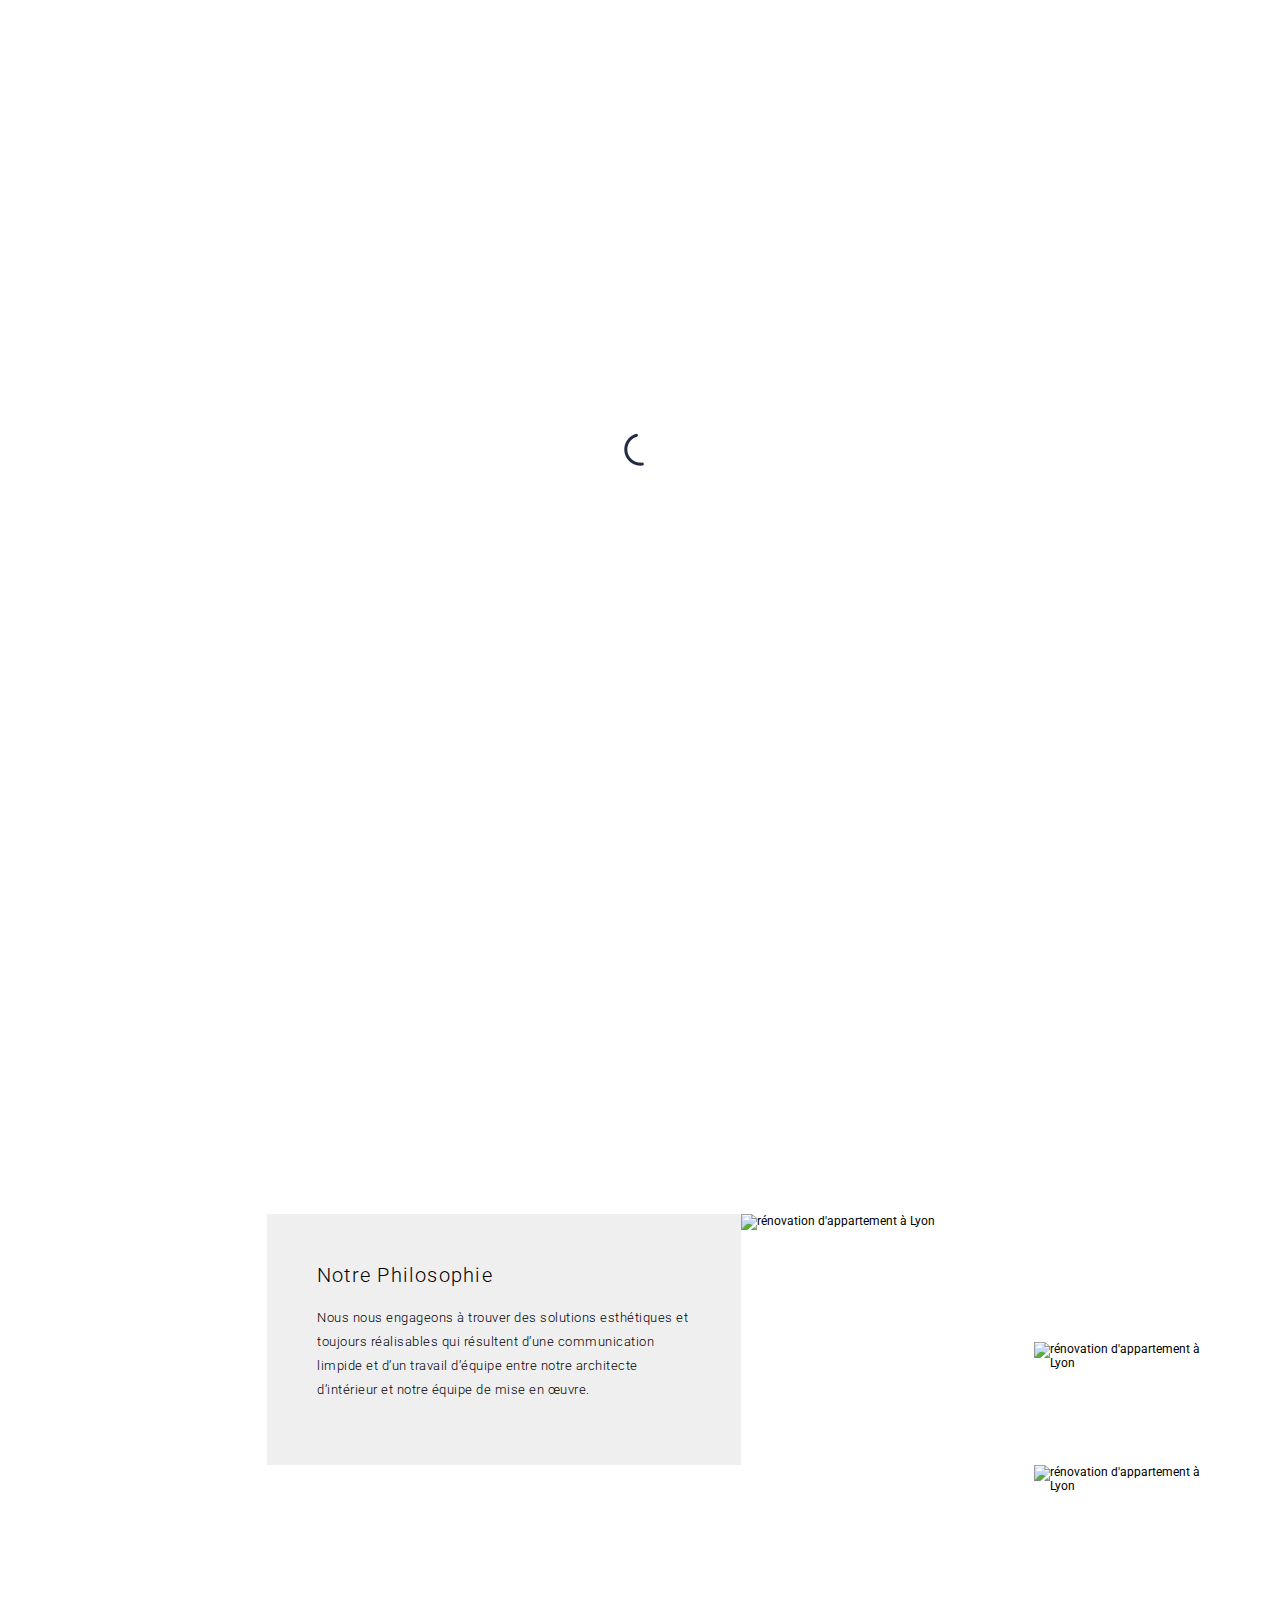
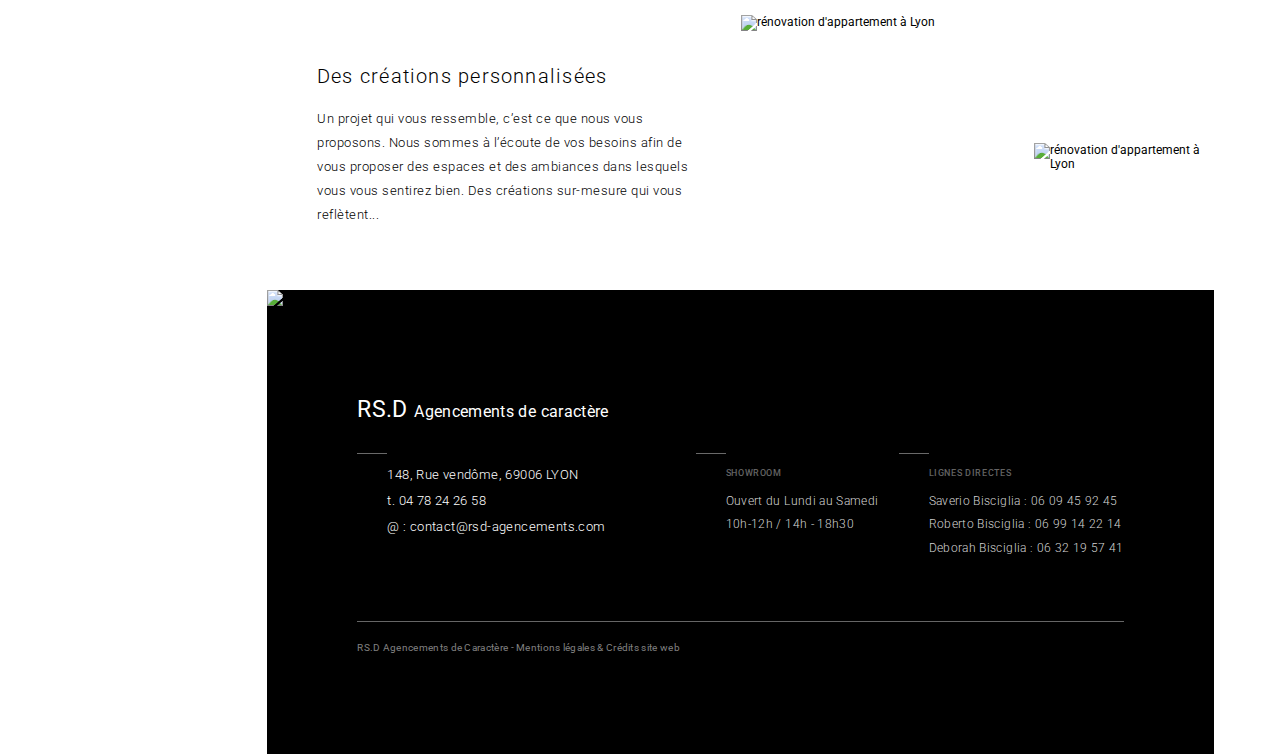
==== index.html @ 3557e819 "jquery" ====
<!doctype html>
<html lang="fr">
<head>
<meta charset="UTF-8">
<title>RS.D Agencements, architecte d'intérieur à Lyon 6e</title>
<meta name="description" content="RS.D Agencements est spécialisé dans la rénovation d'appartement à Lyon 6e depuis 1985 : architecture intérieure complète, rénovation cuisine, salle de bains." />
<meta name="keywords" content="RSD, Achitecte, intérieur, rénovation, appartement, Lyon." />
<meta name="author" content="RSD Agencements de caractère" />
<meta name="viewport" content="width=device-width, initial-scale=1.0" />
<meta name="geo.placename" content="Lyon, Rhône-Alpes, France" />
<link rel="icon" type="image/png" href="Images/RSD-icone-16x16.png" sizes="16x16">
<link rel="icon" type="image/png" href="Images/RSD-icone-32x32.png" sizes="32x32">
<link rel="icon" type="image/png" href="Images/RSD-icone-96x96.png" sizes="96x96">
<link rel="icon" type="image/png" href="Images/RSD-icone-192x192.png" sizes="192x192">
<link rel="apple-touch-icon" href="Images/RSD-icone-180x180.png" />
<script>document.documentElement.className+="H";</script>
<link href="https://fonts.googleapis.com/css?family=Roboto:300,300i,400,400i,500,600" rel="stylesheet"> 
<link rel="stylesheet" type="text/css" href="assets/styles.css" media="screen" />
<script src="https://cdnjs.cloudflare.com/ajax/libs/jquery/3.6.1/jquery.min.js" integrity="sha512-aVKKRRi/Q/YV+4mjoKBsE4x3H+BkegoM/em46NNlCqNTmUYADjBbeNefNxYV7giUp0VxICtqdrbqU7iVaeZNXA==" crossorigin="anonymous" referrerpolicy="no-referrer"></script>
<script src="https://cdnjs.cloudflare.com/ajax/libs/gsap/3.11.3/gsap.min.js"></script>  
</head>
<body>
<img src="img/loader.gif" alt="" id="load">
<a href="./" id="logoB">
	<h1>Nombre de Compania</h1>
    <i></i>
	<p  alt="Logo">Descripcion o eslogan</p>
</a>
<div id="bandeG"></div><div id="bandeD"></div>
<div id="navigation">
<p id="coord"><i></i>148, Rue vendôme, 69006 LYON<br>
t. 04 78 24 26 58<br>
@ : contact@rsd-agencements.com</p>
<div id="navint">
<ul><li><a href="./" id="mactif"><span>Accueil<i></i></span></a></li><li><a href="renovation-appartements-maisons-Lyon.html"><span>Nos réalisations<i></i></span></a></li><li><a href="renovation-cuisine-Lyon.html"><span>Nos cuisines<i></i></span></a></li><li><a href="showroom.html"><span>Showroom<i></i></span></a></li><li><a href="demarche-architecte-interieur.html"><span>Notre démarche de travail<i></i></span></a></li><li><a href="actualites.html"><span>Actualités<i></i></span></a></li><li><a href="contact.php"><span>Contact<i></i></span></a></li></ul>
</div>
</div>

<div id="bandeC"></div>
<div id="galerieAccueil">
    <img id="prem" src="img/interior1.jpg"  sizes="100vw"/>        
    <img src="img/interior2.jpg"  sizes="100vw"/>
    
	<img src="img/interior3.jpg"  sizes="100vw"/>  
	<img src="img/interior4.jpg"  sizes="100vw"/> 
</div>

<div id="intro">
	<h3>Un interlocuteur unique</h3>
	<p>Nous sommes une équipe de passionnés fournissant une solution de qualité pour tous vos travaux intérieurs. Notre équipe prend en charge vos projets, de la conception jusqu’à la réalisation avec comme fil conducteur :  Confiance &amp; Qualité.</p>
    <span class="suite"><i>Lire la suite<b></b></i></span>
</div>

<div id="contenu">
    <br>
    <div class="bandeauscroll">
    <div id="valeurs1">
        <h2>Notre Philosophie</h2>
        <p>Nous nous engageons à trouver des solutions esthétiques et toujours réalisables qui résultent d’une communication limpide et d’un travail d’équipe entre notre architecte d’intérieur et notre équipe de mise en œuvre.</p> 
    </div>
        <img src="Images/Accueil/RSD-Renovation-appartement-Lyon-vignette-1.jpg" alt="rénovation d'appartement à Lyon" id="vignette1">
        <img src="Images/Accueil/RSD-Renovation-appartement-Lyon-vignette-3.jpg" alt="rénovation d'appartement à Lyon" id="vignette3">
        <img src="Images/Accueil/RSD-Renovation-appartement-Lyon-vignette-5.jpg" alt="rénovation d'appartement à Lyon" id="vignette4">
        <div class="ret"></div>
    </div>
    
    <div class="bandeauscroll">
    <div id="valeurs2">
        <h2>Des créations personnalisées</h2>
		<p>Un projet qui vous ressemble, c’est ce que nous vous proposons. Nous sommes à l’écoute de vos besoins afin de vous proposer des espaces et des ambiances dans lesquels vous vous sentirez bien. Des créations sur-mesure qui vous reflètent... </p>
        
    </div>
        <img src="Images/Accueil/RSD-Renovation-appartement-Lyon-vignette-2.jpg" alt="rénovation d'appartement à Lyon" id="vignette2">
        <img src="Images/Accueil/RSD-Renovation-appartement-Lyon-vignette-4.jpg" alt="rénovation d'appartement à Lyon" id="vignette5">
        <div class="ret"></div>
    </div>
      
    
    <div id="bas">
    	<img src="Images/Accueil/RSD-Agencements-de-caractere-Lyon.jpg" alt="RSD Agencements de caractère">
        <div id="contbas">
        	<span id="logobas"><strong>RS.D </strong><span>Agencements de caractère</span></span>
            <div id="coordonnees"><i class="trait"></i>
            148, Rue vendôme, 69006 LYON<br>
            t. 04 78 24 26 58<br>
            @ : contact@rsd-agencements.com</div>
            <div id="showroom"><i class="trait"></i>
            <span class="soustitre">Showroom</span>
            <p class="infos">Ouvert du Lundi au Samedi<br> 
			10h-12h / 14h - 18h30</p></div>
            <div id="lignes"><i class="trait"></i>
            <span class="soustitre">Lignes directes</span>
            <p class="infos">Saverio Bisciglia : 06 09 45 92 45<br>
			Roberto Bisciglia : 06 99 14 22 14<br>
			Deborah Bisciglia : 06 32 19 57 41</p></div>
            <div class="ret"></div>
            <div id="mentions">RS.D Agencements de Caractère - <a href="mentions-site-web.html">Mentions légales &amp; Crédits site web</a></div>
        </div>
    </div>
</div>

<div id="menuext"><div id="menu"><i></i><i></i><i></i><b></b></div><span>Menu</span></div>
<svg id="fleche" viewbox="0 0 60 60" xmlns="http://www.w3.org/2000/svg"><path d="M17.75,55.121c-0.282,0-0.563-0.107-0.778-0.322c-0.43-0.428-0.43-1.125,0-1.555L39.877,30.34L17.134,7.596
	c-0.43-0.43-0.43-1.126,0-1.556s1.126-0.43,1.556,0L42.988,30.34l-24.46,24.461C18.313,55.014,18.031,55.121,17.75,55.121z"/></svg>

<div id="sociaux"><a href="https://www.instagram.com/rsd_agencements/" target="_blank"><img src="Images/Instagram-RSD-Lyon.png" alt="RSD Agencements Instagram"></a><a href="https://www.facebook.com/RSDagencements/" target="_blank"><img src="Images/Facebook-RSD-Lyon.png" alt="RSD Agencements Facebook"></a></div>
<div id="menuMob"></div>

<script src="assets/load.js" onload="GLOBAL()"></script> 
</body>
</html>
---- assets/styles.css ----
/* Auteur : Herve Augoyat - http://www.ah-book.com, copie ou modification interdite sans accord de l'auteur */

#testeur {position:fixed; z-index:9999; bottom:0px; left:0; padding:15px; background-color:#333; font-size:0.9em; letter-spacing:0.1em; display:inline-block; font-family:Arial, Helvetica, sans-serif; color:#FFF}
	
#load {display:none; width:46px; height:46px; position:fixed; z-index:9000; top:50%; margin-top:-23px; left:50%; margin-left:-23px;}
.H #load {display:block}

html {font-size: 100%; -webkit-font-smoothing: antialiased; height:100%; width:100%}
@font-face { font-family:'vo'; src: url('../Fontes/Vo.eot'); src: url('../Fontes/Vo.eot?#iefix') format('embedded-opentype'), url('../Fontes/Vo.ttf') format('truetype'); font-weight:normal;font-style:normal;} 

body {font-size: 1em; color:#000; font-family: 'Roboto', Arial, Helvetica, sans-serif; margin:0; font-weight:400; height:100%; width:100%; position:relative; background-color:#fff;
-webkit-user-select: none; -moz-user-select: none;  -khtml-user-select: none; -ms-user-select: none;
}
.H body { overflow:hidden}

* { outline: none;}
.ret {clear:both; width:0; height:0; line-height:0; margin:0; padding:0; float:none}
img {display:block}
a img {border:none}
a {outline:none; border:none; text-decoration:none}
ul {margin:0; padding:0; list-style:none}
ul li {margin:0; padding:0}
h1, h2, h3, h4 {padding:0; margin:0; font-size:1em; font-weight:normal; line-height:1.1em}


#menuMob {display:none}
#logoB {width:254px; display:block; height:auto; position:fixed; top:50%; left:50px; margin-top:-58px; z-index:501; display:block; overflow:hidden; padding-bottom:30px}
	#logoB i {width:0; height:1px; background-color:#000; display:block; visibility:hidden}
	#logoB img {width:100%;transform-origin: 0 0;}
	.H #logoB {visibility:hidden}
	
#logo {width:254px; display:block; height:auto; position:fixed; top:50%; left:50px; margin-top:-53px; z-index:501; display:block; overflow:hidden; display:none}
	#logo img {width:100%;transform-origin: 0 0;}
	
#bandeG {width:356px; height:100%; position:fixed; top:0; left:0; background-color:#fff; z-index:500;}
#bandeD {width:87px; height:100%; position:fixed; top:0; right:0; background-color:#fff; z-index:500;}

#menuext {width:87px; height:87px; top:0; right:0; border-radius:30%; position:fixed;z-index:590; cursor:pointer;}
	#menu {width:52px; height:36px; padding-top:16px; position:fixed; top:18px; right:18px; border-radius:50%; background-color:#000; z-index:600; cursor:pointer}
		#menu i {width:24px; height:3px; background-color:#FFF; display:block; margin-bottom:5px; margin-left:auto; margin-right:auto; position:relative; z-index:602; transform-origin: 50% 50%;}
		#menu b {width:52px; height:52px; position:absolute; top:0; left:0; border-radius:50%; background-color:#85513f; z-index:601; transform-origin: 50% 50%;}
	#menuext span {margin-top:82px; font-weight:500; color:#878787; font-size:0.8em; text-transform:uppercase; letter-spacing:0.03em; text-align:center; display:block;width:87px; position:fixed; top:0; right:0}
	.H #menuext {visibility:hidden}	

#fleche { position:fixed; top:50%; margin-top:-30px; right:12px; width:60px; height:60px; z-index:600; transform-origin: 50% 50%; cursor:pointer; display:none}
	
#sociaux {width:87px; right:0; bottom:27px; position:fixed; z-index:600}
	#sociaux a {width:56%; margin-left:auto; margin-right:auto; display:block; margin-top:15px; border-radius:50%; border:1px solid #292a3f}
	#sociaux a img {width:100%}
	.H #sociaux a {visibility:hidden}	
	

#navigation {width:100%; height:900px; position:relative; display:block}
.H #navigation {width:100%; height:100%; position:fixed; top:0; left:0; z-index:300; background-color:#fff; display:none}

	#coord { position:absolute; top:50%; margin-top:-160px;/*js*/ left:425px; padding:50px 0 50px 55px; line-height:3.2em; font-weight:400; font-size:1.1em; letter-spacing:0.04em; display:block; -webkit-user-select:text; -moz-user-select:text;  -khtml-user-select:text; -ms-user-select:text}
		#coord i { position:absolute; top:50%; height:0; left:0; width:1px; background-color:#292a3f}
	#navint { position:absolute; top:0; left:50%; width:50%; height:100%; background-color:#2d2e43; background-image:url(../Images/RSD-agencement-architecte-interieur-Lyon.jpg); background-position:center; background-repeat:no-repeat; background-size:cover}
		#navint ul {position:absolute; top:50%; left:73px; margin-top:-260px/*js*/}
			#navint ul li {display:block; margin-bottom:0px}
			#navint ul li a {display:inline-block; padding:13px 0 13px 33px; background-image:url(../Images/fl1.png); background-position:0 50%; background-size:9px; 
			font-size:1.7em; font-weight:300; letter-spacing:0.08em; background-repeat:no-repeat; color:#FFF; text-decoration:none}
			#navint ul li a span {position:relative; padding:10px 0; display:inline-block}
				#navint ul li a span i {position:absolute; bottom:0; left:0; height:4px; width:0; background-color:#FFF; visibility:hidden}
				#navint ul li #mactif span i {visibility:visible;width:100%;}
			


/* Bas */ 
#bas { text-align:center; background-color:#000; padding-bottom:175px}
#bas img {width:100%}
#bas #contbas {color:#FFF; display:inline-block; text-align:left; padding-top:120px; -webkit-user-select:text; -moz-user-select:text;  -khtml-user-select:text; -ms-user-select:text}
	#logobas {font-weight:400; letter-spacing:0.03em; display:block}
		#logobas strong {font-size:1.9em; font-weight:normal}
		#logobas span {font-size:1.3em}

	#coordonnees {margin-top:40px; padding-top:12px; padding-left:45px; position:relative; line-height:2em; letter-spacing:0.03em; font-weight:300; font-size:1.1em; float:left}
	#showroom {margin-top:40px; padding-top:12px; padding-left:45px; margin-left:175px; position:relative; line-height:1.6em; font-weight:300; font-size:1.1em; float:left}
	#lignes {margin-top:40px; padding-top:12px; padding-left:45px; margin-left:30px; position:relative; line-height:1.6em; font-weight:300; font-size:1.1em; float:left}
		#contbas .trait {width:45px; position:absolute; top:0; left:0; background-color:#696969; height:1px; display:block}
		#contbas .soustitre {display:block; font-size:0.7em; letter-spacing:0.07em; font-weight:500; color:#636363; text-transform:uppercase}
		#contbas .infos {margin:0; padding:11px 0 0 0; font-size:0.9em; line-height:2em; letter-spacing:0.03em; color:#d4d4d4; font-weight:300}
	#mentions {border-top:1px solid #666666; padding-top:30px; font-size:0.85em; letter-spacing:0.03em; color:#808080; font-weight:400; margin-top:90px}	#contbas a, #mentions a {color:#808080; text-decoration:none} #mentions a:hover {color:#CCC}
		
				
/* Accueil */
#bandeC {width:100%; height:100%; position:fixed; top:0; left:0; background-color:#fff; z-index:499; display:none}
	.H #bandeC {display:block}
	
#galerieAccueil{margin-left:356px; margin-right:87px; height:100%; width:auto; overflow:hidden; position:relative; z-index:50}
	#galerieAccueil img {width:2500px; height:1659px; position:absolute; top:50%; left:50%; margin-top:-829px; margin-left:-1250px; transform-origin: 50% 50%; visibility:hidden; z-index:50}	
	#galerieAccueil #prem {visibility:visible}
		
#intro { position:relative; background-color: rgba(41, 42, 63, 0.89); color:#FFF; z-index:100; margin-left:356px;}
.H #intro {visibility:hidden; margin-left:0; left:356px; position:fixed; bottom:-50px; width:50%;}
	#intro h3, #intro p, #intro .suite, #contenu h2, .bandeauscroll p {margin-left:78px; margin-right:78px}
	#intro h3 {padding-top:60px; font-weight:300; font-size:1.7em; letter-spacing:0.06em}
	#intro p {margin-top:29px; font-weight:300; font-size:1.05em; line-height:2.1em; letter-spacing:0.04em; display:block;}
	#intro .suite {margin-top:3px; font-weight:500; font-size:0.9em; letter-spacing:0.05em; display:inline-block; padding-left:17px; background-image:url(../Images/fl1.png); background-position:0px 50%; background-repeat:no-repeat; background-size:6px; margin-bottom:120px; cursor:pointer}
		#intro .suite i {font-style:normal;padding-bottom:2px; position:relative}
		#intro .suite i b { background-color:#FFF; width:100%; height:1px; position:absolute; bottom:0; left:0}
	
#contenu {margin-top:200px; margin-left:356px; margin-right:87px}
.bandeauscroll{position:relative; margin-top:200px}	
	#valeurs1 {position:relative; width:50%;float:left; background-color:#efefef; display:block; margin-top:0px}
	#valeurs2 {position:relative; width:50%;float:left; background-color:#fff; display:block; margin-top:0px}
		#valeurs1 h2, #valeurs2 h2 {padding-top:100px; font-weight:300; font-size:1.7em; letter-spacing:0.06em; color:#000; display:block}
		#valeurs1 p, #valeurs2 p {margin-top:29px; padding-bottom:100px; font-weight:300; font-size:1.05em; line-height:2.1em; letter-spacing:0.04em; display:block;; color:#000}
	#vignette1, #vignette2 {position:relative; float:left; width:38%; display:block}
	
	#vignette3 {position:absolute; top:160px; right:0; width:19%; display:block}
	#vignette4 {position:absolute; top:90%; right:0; width:19%; display:block}
	#vignette5 {position:absolute; top:160px; right:0; width:19%; display:block}
	
.titrecentre { text-align:center; margin-top:300px; width:60%; padding:100px 0 70px 0; margin:0 auto}
	.titrecentre h2 {padding-bottom:30px; font-weight:300; font-size:1.7em; line-height:1.5em; letter-spacing:0.06em; color:#000; display:block}
	.titrecentre i {background-color:#000; width:230px; height:1px; display:inline-block}
	.titrecentre p { padding:0 70px; margin-top:30px; padding-bottom:0px; font-weight:300; font-size:1.05em; line-height:2.1em; letter-spacing:0.04em; display:block; color:#000}
.larggrand {width:70%}
	.larggrand p {text-align:justify; display:block; padding:0}
	.larggrand h1 {text-align:left; font-weight:500; margin:0; padding:0px 0 0px 0; font-size:1.05em; line-height:2.1em; letter-spacing:0.04em; display:block; color:#000}
	
#projetsAccueil {background-color:#f0f0f0; padding:60px 30px 0 30px}
	#projetsAccueil li {width:50%; float:left;}
	#projetsAccueil li a {display:block; position:relative; margin-left:30px; margin-right:30px; margin-bottom:60px; overflow:hidden}
	#projetsAccueil li a img {display:block; position:relative; z-index:8; width:100%; transform-origin: 50% 50%;}
	#projetsAccueil li a b { font-weight:normal; position:absolute; top:50%; left:50%; margin-left:-50%;/*js*/ margin-top:-60px;/*js*/ z-index:9; background-color: rgba(41, 42, 63, 0.93); text-align:center; padding:25px 30px 30px 30px}
	.H #projetsAccueil li a b {visibility:hidden}
		#projetsAccueil .titre { color:#FFF; font-family:"Vo", Georgia, serif; font-size:2em; letter-spacing:0.13em; text-transform:uppercase; display:block; padding-bottom:0px; line-height:1.2em}
		#projetsAccueil li a b i {background-color:#fff; width:175px; height:1px; display:inline-block}
		#projetsAccueil .soustitre { color:#FFF; font-size:0.95em; letter-spacing:0.06em; font-weight:300; display:block; padding-top:10px}
	
	#equipe { background-color:#2f2e40; background-image:url(../Images/Accueil/RSD-architecte-interieur-fond-1.jpg); background-position:center; background-repeat:no-repeat; background-size:cover; padding-top:150px; padding-bottom:90px; color:#FFF; font-weight:300}
	#equipe .eg {width:38%; float:left; margin-left:12%; margin-bottom:90px; position:relative; padding-top:15px}
	#equipe .ed {width:45%; float:left; margin-left:2%; margin-bottom:90px; position:relative; padding-top:15px}
	#equipe .ret {clear:both; width:0; height:0; line-height:0; margin:0; padding:0; float:none}	
		#equipe i {width:49px; height:1px; background-color:#FFF; position:absolute; top:0; left:0; display:block}
		#equipe .nom {font-weight:400; font-size:1.3em; display:block; padding-left:49px}
		#equipe p {font-size:1.05em; letter-spacing:0.025em; display:block; margin:0; padding:12px 0 0 0; line-height:1.6em; padding-left:49px}
		#equipe .spec {color:#b2b3b9; letter-spacing:0.025em;  font-size:1.05em; display:block; padding:10px 0 0 0; font-style:italic; line-height:1.7em; padding-left:49px}
	
#equipephoto {padding:90px; background-color:#f0f0f0; }
	#equipephoto img {width:100%}


/* RÃ©alisations */
#contenurea {margin-left:356px; margin-right:87px; background-color:#f3f3f3; padding-top:45px; z-index:30}
.H #contenurea {visibility:hidden}

	#contenurea h1 {font-family:"Vo", Georgia, serif; font-size:2.6em; letter-spacing:0.13em; text-transform:uppercase; display:block; padding-bottom:0px; line-height:1.2em; color:#000000; padding-left:60px; padding-top:7px; position:relative}
		#contenurea h1 i {position:absolute; top:0; left:0; width:60px; height:4px; background-color:#292a3f; display:block}

	#listeProjets .colG {float:left; width:39%; margin-left:8%; margin-right:4%; padding:50px 0 100px 0}
	#listeProjets .colD {float:left; width:39%; margin-right:4%; padding:50px 0 100px 0}
		#listeProjets li {display:block; margin-bottom:135px}
		#listeProjets a {display:block; position:relative; overflow:visible}
		.H #listeProjets a {visibility:hidden}
		#listeProjets a .contimg {width:100%; display:block; overflow:hidden}
		#listeProjets a img {display:block; width:100%; z-index:50; position:relative}
		#listeProjets a .desc {display:inline-block; position:absolute; z-index:80; bottom:-30px;/*js*/ left:0; /* js height:35px; overflow:hidden*/}
			#listeProjets a .desc span { background-color:#fff;  padding:22px 27px;color:#3f3f3f; display:block}
			#listeProjets a .desc strong {font-weight:400; font-size:0.95em; letter-spacing:0.05em; }
			#listeProjets a .desc sup {text-transform:lowercase}
			#listeProjets a .desc i {display:block; padding-top:8px; font-size:0.7em; letter-spacing:0.05em; text-transform:uppercase; font-style:normal; font-weight:500}
			#listeProjets a .desc b { display:block;padding:25px 27px 0 27px; color:#FFF; background-color:#292a3f; font-family:"Vo", Georgia, serif; font-size:1.6em; letter-spacing:0.1em; text-transform:uppercase; font-weight:normal; line-height:1.4em}
			#contenurea .bordG, #contenurea .bordD, #contenurea .bordH, #contenurea .bordB {background-color:#FFF; z-index:70; position:absolute}
			#contenurea .bordG {top:0; height:100%; width:0px; left:0}
			#contenurea .bordD {top:0; height:100%; width:0px; right:0}
			#contenurea .bordH {top:0; height:0px; width:100%; left:0}
			#contenurea .bordB {bottom:0; height:0px; width:100%; left:0}
			
/* Projet */
#contenuprojet {margin-left:356px; margin-right:87px; background-color:#f3f3f3; z-index:30}
.H #contenuprojet {visibility:hidden}
	#intprojet .grande {width:100%; position:relative; overflow:hidden}
		.grande img {width:100%; position:relative; z-index:20}
		.grande #flecheProjet { position:absolute; bottom:61px; left:50%; margin-left:-55px; width:110px; height:110px; z-index:21; display:block; cursor:pointer}
	
	#intprojet h2 {font-family:"Vo", Georgia, serif; font-size:2.9em; letter-spacing:0.13em; text-transform:uppercase; font-weight:normal; line-height:1.4em; color:#000; display:block; text-align:center; padding-top:90px; padding-bottom:28px}
	#traitProj {width:220px; height:2px; display:block; background-color:#000; margin:0 auto}	
	#intprojet h1 { padding-top:28px; font-size:1.3em; display:block; text-align:center; font-weight:400; line-height:1.6em; letter-spacing:0.08em}
		#intprojet h1 i {font-size:0.8em; display:block; text-align:center; font-style:normal; padding-top:2px}
			#intprojet h1 i sup {font-size:0.6em}
			
	#intprojet p {font-size:1.15em; font-weight:300; line-height:1.9em; padding:70px 0; width:55%; margin:0 auto; text-align:justify; letter-spacing:0.025em}
	
	#intprojet .trois {width:94%; margin:20px auto}
		#intprojet .trois img {width:31.9%; float:left; margin:0 0.7%}
		#intprojet .trois i, #intprojet .deux i, #intprojet .semi i {text-align:center; display:block; padding:20px 0 20px 0; color:#666; font-size:0.8em; letter-spacing:0.08em; font-weight:300; text-transform:uppercase}
		
	#intprojet .semi {width:78%; display:block; margin:70px auto}
		#intprojet .semi img {width:100%}
		
	#intprojet .deux {width:78%; margin:180px auto}
		#intprojet .deux .imgG {width:45%; float:left}
		#intprojet .deux .imgD {width:45%; float:right}
		
	#intprojet #prec, #contenuprojet #suiv {background-color:#7e938c; font-size:0.8em; text-transform:uppercase; letter-spacing:0.18em; font-weight:400; color:#FFF; 
		margin:20px 0 35px 0; position:relative; display:inline-block; overflow:hidden}	
		
		#intprojet #prec {float:left; }
		#intprojet #suiv {float:right; }
		#intprojet #prec span { display:inline-block;padding:20px 115px 20px 70px; background-image:url(../Images/fl2.png);background-position:10% 50%;background-repeat:no-repeat;background-size:16px; position:relative; z-index:11}
		#intprojet #suiv span { display:inline-block;padding:20px 70px 20px 130px; background-image:url(../Images/fl1.png);background-position:90% 50%;background-repeat:no-repeat;background-size:16px; position:relative; z-index:11}
		#intprojet #prec i, #intprojet #suiv i { position:absolute; background-color:#000; width:100%; height:100%; display:block; top:100%; left:0; z-index:9; display:block}

/* Show */
#contenushow {margin-left:356px; margin-right:87px; background-color:#f3f3f3; z-index:30}
.H #contenushow {visibility:hidden}
	.introshow {width:100%; position:relative; overflow:hidden; background-color:#515260}
	.margeshowbas {padding-bottom:150px}
	.introshow img {width:100%; position:relative; z-index:20}
	
	.introshow h1 {width:100%; display:block; text-align:center; position:absolute; bottom:80px; left:0; z-index:21}
	.introshow h1 strong { display:block; font-family:"Vo", Georgia, serif; font-size:3em; letter-spacing:0.10em; text-transform:uppercase; font-weight:normal; line-height:1.4em; color:#FFF; text-align:center; width:100%; padding-bottom:10px;}
	.introshow h1 i{ display:inline-block; width:220px; height:2px; background-color:#FFF}
	.introshow h1 span{ width:100%; color:#fff; padding-top:26px; font-size:1.3em; display:block; text-align:center; font-weight:400; line-height:1.6em; letter-spacing:0.08em }
	
	
	.plusshow {width:100%; margin:0 auto; text-align:center; font-size:1.15em; letter-spacing:0.025em}
	.plusshow h2 {color:#292a3f; font-weight:500; font-size:0.8em; text-align:left; border-bottom:1px solid #cecece; text-transform:uppercase; padding:65px 0 10px 0; width:55%; margin:0 auto; letter-spacing:0.1em; line-height:1.5em;  display:block }
	.plusshow p {font-weight:300; padding:65px 0 25px 0; width:55%; margin:0 auto; text-align:justify;line-height:1.9em;  }
	.plusshow .pclassic {padding:15px 0 25px 0}
		.plusshow ul{ display:inline-block; -webkit-user-select:text; -moz-user-select:text;  -khtml-user-select:text; -ms-user-select:text}
		.plusshow li { font-weight:400; text-align:left; padding:4px 0 4px 0; background-image:url(../Images/fl3.png); background-position:0 50%; background-repeat:no-repeat; padding-left:30px; background-size:8px; line-height:1.4em}
			
			.plusshow li a, .plusshow .pclassic a {color:#000; padding-bottom:4px; border-bottom:1px solid #9697a0}
			.plusshow .pclassic a {font-weight:500; padding-top:10px; display:inline-block}
			.plusshow .pclassic a:hover {border-bottom:1px solid #cecece; color:#85513f}
	
	#galerieshow {width:92%; margin:0 auto;}
	#col1, #col2, #col3 {padding-top:50px; padding-bottom:70px; width:30.3%; margin:0 1.5%; float:left}
		#col1 a, #col2 a, #col3 a {display:block; width:100%; margin-top:45px;/*js*/ overflow:hidden}
			#col1 a img, #col2 a img, #col3 a img {display:block; width:100%}
	
	/* galerie photos */
	#zoom {position:fixed; width:100%; height:100%; background-color:#eeeeee; top:0; left:0; z-index:9990; display:none}
		#retour {background-color: rgba(238, 238, 238, 0.8); width:34px; height:34px; background-size:34px; position:fixed; top:10px; right:10px; 
		background-image:url(../Images/croix.png); background-repeat:no-repeat; background-position:center; padding:10px; cursor:pointer; z-index:9998; display:none}
		#zoomprec { background-color: rgba(238, 238, 238, 0.8); cursor:pointer; background-image:url(../Images/fl5.png); background-repeat:no-repeat; width:70px; height:70px;
		 background-size:70px; position:fixed; z-index:9999; top:50%; margin-top:-35px; left:0; padding:20px; background-position:center; display:none}
		#zoomsuiv { background-color: rgba(238, 238, 238, 0.8); cursor:pointer; background-image:url(../Images/fl4.png); background-repeat:no-repeat; width:70px; height:70px;
		 background-size:70px; position:fixed; z-index:9999; top:50%; margin-top:-35px; right:0; padding:20px; background-position:center; display:none}	
		#photozoom {cursor:pointer; position:fixed; left:50%; top:50%; z-index:9997; margin-left:-300px;margin-top:-300px; display:none}
		#NbMax {display:none}	

/* DÃ©marche*/					
#contenudem {margin-left:356px; margin-right:87px; background-color:#f3f3f3; z-index:30}
.H #contenudem {visibility:hidden}	
	#intdem h1 {margin-left:200px; font-family:"Vo", Georgia, serif; font-size:2.5em; letter-spacing:0.10em; text-transform:uppercase; font-weight:normal; line-height:1.4em; color:#000; padding-bottom:15px; display:inline-block; padding-top:148px}
	#intdem h2 {margin-left:200px; font-size:1.35em; letter-spacing:0.11em; font-weight:400; line-height:1.4em; color:#000; padding-top:27px; display:block; position:relative;
	padding-bottom:4px; z-index:9; overflow:visible}
		#intdem h2 i {position:absolute; top:0; left:0; width:74px; height:5px; background-color:#292a3f; z-index:9}
		
	#intdem p {margin-left:200px; font-size:0.95em; letter-spacing:0.045em; font-weight:300; line-height:2.05em; color:#000; padding-top:4px; display:block; width:640px; text-align:justify; position:relative; z-index:9}
	
	#demphotos1 {margin-left:562px; margin-top:18px; display:inline-block; position:relative; overflow:visible}
		#demphotos1 span {text-transform:uppercase; font-style:italic; font-size:0.75em; font-weight:300; letter-spacing:0.1em; display:block; text-align:right; padding-bottom:7px;
			color:#7b7b7b; position:relative; z-index:8}
		#demphotos1 img {margin-left:10px; float:left; width:172px; display:block; position:relative; z-index:8}
		#demphotos1 i {position:absolute; top:-135px; left:-65px; color:#dedee0; font-family:"Vo", Georgia, serif; font-size:32em; z-index:7; line-height:0.7em; font-style:normal}
	
	#intdem #titre2 { margin-top:50px}
	#intdem #titre2 i {background-color:#85513f}
		#intdem #titre2 strong {font-weight:normal; position:relative; z-index:9}
		#intdem #titre2 span {color:#e2dddc; position:absolute; top:-100px; left:-175px; font-family:"Vo", Georgia, serif; font-size:23em; z-index:7; line-height:0.7em; font-style:normal}
				
	#demphotos2 { width:100%; margin-top:140px}
		#demphotos2 #i1 {width:49.7%; float:left}
		#demphotos2 #i2 {width:49.7%; float:right}
		
	#intdem #titre3 { margin-top:100px}
	#intdem #titre3 i {background-color:#7e938c}
	
	#demphotos3 {margin-left:562px; margin-top:18px; display:inline-block; position:relative; overflow:visible}
		#demphotos3 img {margin-left:10px; float:left; width:172px; display:block; position:relative; z-index:8}
		#demphotos3 #i3 {width:307px}
		#demphotos3 i {position:absolute; top:-130px; left:-190px; color:#e1e4e3; font-family:"Vo", Georgia, serif; font-size:30em; z-index:7; line-height:0.7em; font-style:normal}
	
	#demphotos4 {margin-top:100px; width:100%; padding-bottom:160px}
		#demphotos4 #i4 {width:33%; float:left; margin-right:0.5%}
		#demphotos4 #i5 {width:33%; float:left}	
		#demphotos4 #i6 {width:33%; float:right}
		

/* Cuisines */					
#contenucui {margin-left:356px; margin-right:87px; background-color:#f3f3f3; z-index:30}
.H #contenucui {visibility:hidden}	
	.intcui2 { margin-top:150px}
	.intcui1 h1 {margin-left:200px; font-family:"Vo", Georgia, serif; font-size:2.5em; letter-spacing:0.10em; text-transform:uppercase; font-weight:normal; line-height:1.4em; color:#000; padding-bottom:15px; display:inline-block; padding-top:148px}
	.intcui1 h2 {margin-left:200px; font-size:1.35em; letter-spacing:0.11em; font-weight:400; line-height:1.4em; color:#000; padding-top:27px; display:block; position:relative;
	padding-bottom:4px; z-index:9; overflow:visible}
		.intcui1 h2 i {position:absolute; top:0; left:0; width:74px; height:5px; background-color:#292a3f; z-index:9}
	.intcui1 p, .intcui2 p {margin-left:200px; font-size:0.95em; letter-spacing:0.045em; font-weight:300; line-height:2.05em; color:#000; padding-top:4px; display:block; width:640px; text-align:justify; position:relative; z-index:9}
	.photocui2 {margin-top:80px}
		.imcuis1 {width:49%; float:left}
		.imcuis2 {width:49%; float:right}
	.photocui3 {margin-top:150px; width:80%; margin-left:auto; margin-right:auto}	
		.imcuis31 {width:32%; float:left; margin-right:2%}
		.imcuis32 {width:32%; float:left; margin-right:2%}
		.imcuis33 {width:32%; float:left}

	.photocuiSemi {margin-top:150px; width:80%; margin-left:auto; margin-right:auto}	
		.photocuiSemi img {width: 100%}
		.photocuiSemi .imcuisSemiG {width: 45%; float: left}
		.photocuiSemi .imcuisSemiD {width: 45%; float: right}

	.photocui1 {margin-top:80px}
		.photocui1 img {width:100%}
	.biglien {overflow:hidden; position:relative; display:inline-block; margin:30px 0 0 0;background-color:#292a3f; }
	.biglien span {display:inline-block;padding:20px 80px 20px 35px; background-image:url(../Images/fl1.png);background-position:92% 50%;background-repeat:no-repeat;
				background-size:16px; position:relative; z-index:11; color:#FFF; font-size:1.3em}
	.biglien i { position:absolute; background-color:#000; width:100%; height:100%; display:block; top:100%; left:0; z-index:9; display:block}
	.margeB1 {margin-bottom:150px}
		
/* Contact */ 
#contenucont {margin-left:356px; margin-right:87px; background-color:#28293d; background-image:url(../Images/Contact-RSD-agencement-architecte-interieur-Lyon.jpg); background-repeat:no-repeat; background-position:center; background-size:cover; color:#fff; z-index:30; min-height:100%}
.H #contenucont {visibility:hidden}

	#contactint{width:1070px; margin:0 auto}
	#contenucont h1 {font-weight:400; letter-spacing:0.03em; display:block; padding:120px 0 0 0}
		#contenucont h1 strong {font-size:1.9em; font-weight:normal}
		#contenucont h1 span {font-size:1.3em}
		
	#contactG {float:left; width:460px; -webkit-user-select:text; -moz-user-select:text;  -khtml-user-select:text; -ms-user-select:text}
		#contactG div {margin-top:40px; padding-top:10px; padding-left:45px; position:relative; line-height:2em; letter-spacing:0.03em; font-weight:300; font-size:1.1em}
		#contactG div .trait {width:45px; position:absolute; top:0; left:0; background-color:#696969; height:1px; display:block}
		#contactG div span {display:block; font-size:0.7em; letter-spacing:0.07em; font-weight:500; color:#8b8b92; text-transform:uppercase}
		#contactG div p {margin:0; padding:11px 0 0 0; font-size:0.9em; line-height:2em; letter-spacing:0.03em; color:#d4d4d4; font-weight:300}
	
	#contactD {float:left; width:600px; margin-left:10px}
		#contactD h2 {margin-top:40px; padding-top:10px; padding-left:45px; position:relative; line-height:2em; letter-spacing:0.07em; font-weight:500; font-size:1.1em}
		#contactD h2 .trait {width:45px; position:absolute; top:0; left:0; background-color:#696969; height:1px; display:block}
	
	#ment {width:100%; border-top:1px solid #666666; margin-top:120px; padding:30px 0 60px 0; font-size:0.85em; letter-spacing:0.03em; color:#808080; font-weight:400}	
		#ment a {color:#808080; text-decoration:none} #ment a:hover {color:#CCC}
		
#formulaire {display:block; text-align:left; margin:20px 0 0 45px; width:550px}		
.hasJS #formulaire { display:block; font-family: 'Roboto', Arial, Helvetica, sans-serif; font-weight:300; letter-spacing:0.025em}	
.overTxtLabel {color:#fff; font-size:1.05em; margin:12px 0 0 15px; font-family: 'Roboto', Arial, Helvetica, sans-serif; font-weight:300;letter-spacing:0.025em}		
	#formulaire .formgauche {width:250px; float:left; margin:9px 0 0 0;}
	#formulaire .formdroite {width:250px; float:left; margin:9px 0 0 9px}
	#formulaire textarea{margin:9px 0 0 0; height:170px; background-color: rgba(174, 174, 174, 0.25); color:#fff; border:none; padding:12px 0 12px 15px; font-size:1.05em; 
		width:524px; border-radius:8px}
	#formulaire input {background-color: rgba(174, 174, 174, 0.25); color:#fff; font-size:1.1em; border:none; padding:12px 0 12px 15px; border-radius:8px}
	#formulaire input:hover {color:#fff; background-color: rgba(174, 174, 174, 0.35); }
	#formulaire textarea:hover {color:#fff; background-color: rgba(174, 174, 174, 0.35);}
	.overTxtLabel:hover {color:#fff}
	
	#formulaire #envoyer {color:#292a3f; text-transform:uppercase; background-color:#fff; display:inline-block; padding:13px 120px 12px 50px; font-size:0.9em; 
		background-image:url(../Images/fl6.png); background-repeat:no-repeat; background-position:25px 50%; background-size:8px; letter-spacing:0.15em; 
		margin:20px 0 0 0; cursor:pointer; display:inline-block; text-align:left; font-weight:500; font-family: 'Roboto', Arial, Helvetica, sans-serif;}

#message-requete {margin:0; font-family: 'Roboto', Arial, Helvetica, sans-serif;  letter-spacing:0.02em; font-size:1.5em; position:fixed; top:50%; margin-top:-150px; 
			left:50%; margin-left:-250px; width:500px; z-index:9999; background-color:#fff; padding:50px; border-radius:12px; display:none; position:fixed; color:#000; 
			cursor:pointer; background-image:url(../Images/croix.png); background-size:30px; background-position:96% 20px; background-repeat:no-repeat}
#message-requete ul {margin:10px 0 10px 0; padding:0; list-style:none}
#message-requete ul li {list-style:none; padding:7px 4px 7px 40px; font-size:0.8em; margin:1px 0 0 0; display:block; width:auto}
#message-requete .message-ok { background-image:url(../Images/valide.png); background-repeat:no-repeat; background-position:5px 50%; background-size:20px}
#message-requete .message-erreur { background-image:url(../Images/erreur.png); background-repeat:no-repeat; background-position:5px 50%; background-size:20px}
	
#fondmessage {background-color:#262727; z-index:300; position:fixed; width:100%; height:100%; top:0; left:0; display:none}
		
			
			
@media screen and (max-width: 1730px) {
body {font-size:0.85em}
#logoB {width:215px; left:42px; margin-top:-49px; padding-bottom:25px}
#bandeG {width:302px}
#bandeD {width:74px}
#menuext {width:74px; height:74px}
	#menu {width:44px; height:29px; padding-top:15px; top:15px; right:15px}
		#menu i {width:21px; height:2px; margin-bottom:4px;}
		#menu b {width:44px; height:44px}
	#menuext span { margin-top:70px; width:74px}
#fleche { margin-top:-25px; right:10px; width:50px; height:50px}
#sociaux {width:74px; bottom:23px}
	#sociaux a {width:56%; margin-top:13px}	
#navigation {}
	#coord {left:361px; padding:42px 0 42px 46px;}
	#navint {}
		#navint ul {left:62px}
			#navint ul li {display:block; margin-bottom:0px}
			#navint ul li a {padding:11px 0 11px 28px; background-size:8px}
			#navint ul li a span {padding:8px 0}
				#navint ul li a span i {height:3px}
#bas {padding-bottom:149px}
#bas #contbas {padding-top:102px}
	#coordonnees {margin-top:34px; padding-top:10px; padding-left:38px}
	#showroom {margin-top:34px; padding-top:10px; padding-left:38px; margin-left:149px}
	#lignes {margin-top:34px; padding-top:10px; padding-left:38px; margin-left:25px}
		#contbas .trait {width:38px}
		#contbas .infos {padding:9px 0 0 0}
	#mentions {padding-top:25px; margin-top:76px}	
	
		
/* Accueil */
#galerieAccueil{margin-left:302px; margin-right:74px}
.H #intro { left:302px;bottom:-42px}
	#intro h3, #intro p, #intro .suite, #contenu h2, .bandeauscroll p {margin-left:66px; margin-right:66px}
	#intro h3 {padding-top:51px}
	#intro p {margin-top:24px}
	#intro .suite {margin-top:2px; padding-left:14px; background-size:5px; margin-bottom:102px}	

#contenu {margin-top:170px; margin-left:302px; margin-right:74px}
.bandeauscroll{margin-top:170px}	
		#valeurs1 h2, #valeurs2 h2 {padding-top:85px}
		#valeurs1 p, #valeurs2 p {margin-top:24px; padding-bottom:85px}
	#vignette3 {top:136px}
	#vignette4 {top:90%}
	#vignette5 {top:136px}
	
.titrecentre { margin-top:255px; padding:85px 0 59px 0; margin:0 auto}	
	.titrecentre h2 {padding-bottom:25px}
	.titrecentre i {width:195px}
	.titrecentre p {margin-top:25px; padding:0 66px}
.larggrand {width:70%}
	.larggrand p {padding:0}
	.larggrand h1 {margin:0}
	
#projetsAccueil {padding:51px 25px 0 25px}
	#projetsAccueil li a {margin-left:25px; margin-right:25px; margin-bottom:51px}
	#projetsAccueil li a b { padding:21px 25px 25px 25px}
		#projetsAccueil li a b i {width:149px}
		#projetsAccueil .soustitre {padding-top:8px}
	
	#equipe {padding-top:127px; padding-bottom:76px}
	#equipe .eg {width:40%; margin-left:10%; margin-bottom:76px; padding-top:12px}
	#equipe .ed {margin-bottom:76px; padding-top:12px}
		#equipe i {width:41px}
		#equipe .nom {padding-left:41px}
		#equipe p {margin:0; padding:10px 0 0 0; padding-left:41px}
		#equipe .spec {padding:8px 0 0 0; padding-left:41px}
#equipephoto {padding:76px}	


/* RÃ©alisations */
#contenurea {margin-left:302px; margin-right:74px; padding-top:38px}
	#contenurea h1 {padding-left:51px; padding-top:6px}
		#contenurea h1 i {width:51px; height:3px}
	#listeProjets .colG {padding:42px 0 85px 0}
	#listeProjets .colD {padding:42px 0 85px 0}
		#listeProjets li {margin-bottom:114px}
			#listeProjets a .desc span {padding:19px 23px}
			#listeProjets a .desc i { padding-top:7px}
			#listeProjets a .desc b { padding:21px 23px 0 23px; }

/* Projet */
#contenuprojet {margin-left:302px; margin-right:74px}
		.grande #flecheProjet {bottom:51px; margin-left:-50px; width:100px; height:100px}
	#intprojet h2 {padding-top:80px; padding-bottom:25px}
	#traitProj {width:200px}	
	#intprojet h1 {padding-top:25px}
	#intprojet p {padding:60px 0; width:55%}
	#intprojet .semi {margin:60px auto}
	#intprojet .deux {margin:160px auto}
	#intprojet #prec, #contenuprojet #suiv {margin:18px 0 30px 0}	
		#intprojet #prec span {padding:18px 115px 18px 70px; background-size:14px}
		#intprojet #suiv span {padding:18px 70px 18px 130px; background-size:14px}

/* Show */
#contenushow {margin-left:302px; margin-right:74px}
	.margeshowbas {padding-bottom:120px}
	.introshow h1 {bottom:70px}
	.introshow h1 strong {padding-bottom:7px}
	.introshow h1 i{width:180px; height:2px}
	.introshow h1 span{padding-top:20px}
	.plusshow h2 {width:55%}
	.plusshow p {padding:50px 0 20px 0; width:55%}
		.plusshow li {padding-left:25px; background-size:7px}
			.plusshow li a {padding-bottom:3px}
		#col1, #col2, #col3 {padding-top:40px; padding-bottom:50px}
	#retour {width:28px; height:28px; background-size:28px}
	#zoomprec {width:60px; height:60px; background-size:60px; margin-top:-30px; padding:15px}
	#zoomsuiv {width:60px; height:60px; background-size:60px; margin-top:-30px; padding:15px}

/* DÃ©marche*/					
#contenudem {margin-left:302px; margin-right:74px}	
	#intdem h1 {margin-left:170px; padding-bottom:14px; padding-top:126px}
	#intdem h2 {margin-left:170px; padding-top:23px; padding-bottom:3px}
		#intdem h2 i {width:63px; height:4px}
	#intdem p {margin-left:170px; padding-top:3px; width:544px}
	#demphotos1 {margin-left:477px; margin-top:16px}
		#demphotos1 span {padding-bottom:6px}
		#demphotos1 img {margin-left:8px; width:146px}
		#demphotos1 i {top:-114px; left:-55px}
	#intdem #titre2 { margin-top:60px}
		#intdem #titre2 span {top:-85px; left:-148px}
	#demphotos2 {margin-top:119px}
	#intdem #titre3 { margin-top:85px}
	#demphotos3 {margin-left:477px; margin-top:16px}
		#demphotos3 img {margin-left:8px; width:146px}
		#demphotos3 #i3 {width:260px}
		#demphotos3 i {top:-110px; left:-161px}
	#demphotos4 {margin-top:85px;padding-bottom:136px}

/* Cuisines */					
#contenucui {margin-left:302px; margin-right:74px}
	.intcui2 { margin-top:130px}
	.intcui1 h1 {margin-left:170px; padding-bottom:13px; padding-top:130px}
	.intcui1 h2 {margin-left:170px; padding-top:23px}
		.intcui1 h2 i {width:56px; height:4px}
	.intcui1 p, .intcui2 p {margin-left:170px; width:530px}
	.photocui2 {margin-top:70px}
	.photocui3 {margin-top:130px}
	.photocuiSemi {margin-top:130px}	
	.photocui1 {margin-top:60px}
	.biglien {margin:22px 0 0 0}
	.biglien span {padding:20px 75px 20px 32px; background-size:13px; }
	.margeB1 {margin-bottom:120px}

/* Contact */ 
#contenucont {margin-left:302px; margin-right:74px}
	#contactint{width:910px}
	#contenucont h1 {padding:108px 0 0 0}
	#contactG {width:390px}
		#contactG div {margin-top:35px; padding-top:8px; padding-left:40px}
		#contactG div .trait {width:40px}
		#contactG div p {margin:0; padding:9px 0 0 0}
	#contactD {width:510px; margin-left:10px}
		#contactD h2 {margin-top:35px; padding-top:8px; padding-left:40px}
		#contactD h2 .trait {width:40px}
	#ment {margin-top:100px; padding:25px 0 50px 0}		
#formulaire {margin:16px 0 0 35px; width:470px}		
.overTxtLabel {margin:10px 0 0 12px}		
	#formulaire .formgauche {width:219px; margin:7px 0 0 0;}
	#formulaire .formdroite {width:219px; margin:7px 0 0 7px}
	#formulaire textarea{margin:7px 0 0 0; height:150px; padding:10px 0 10px 12px;width:457px;}
	#formulaire input {padding:10px 0 10px 12px}
	#formulaire #envoyer {padding:11px 90px 10px 50px; background-size:7px; margin:17px 0 0 0;}
#message-requete {margin-top:-150px; margin-left:-230px; width:460px; padding:40px; background-size:24px; background-position:96% 20px;}
#message-requete ul {margin:8px 0 8px 0}
#message-requete ul li {padding:7px 4px 7px 35px}
#message-requete .message-ok {background-size:16px}
#message-requete .message-erreur {background-size:16px}
							
}


@media screen and (max-width: 1550px) {
body {font-size:0.8em}
#logoB {width:202px; left:39px; margin-top:-46px; padding-bottom:23px}
#bandeG {width:284px}
#bandeD {width:70px}
#menuext {width:70px; height:70px}
	#menu {width:40px; height:27px; padding-top:13px; top:14px; right:15px}
		#menu i {width:19px; height:2px; margin-bottom:4px;}
		#menu b {width:41px; height:41px}
	#menuext span { margin-top:66px; width:70px}
#fleche { margin-top:-23px; right:9px; width:47px; height:47px}	
#sociaux {width:70px; bottom:21px}
	#sociaux a {width:56%; margin-top:12px}	
#navigation {}
	#coord {left:340px; padding:39px 0 39px 43px}
	#navint {}
		#navint ul {left:58px}
			#navint ul li {display:block; margin-bottom:0px}
			#navint ul li a {padding:10px 0 10px 26px; background-size:7px}
			#navint ul li a span {padding:7px 0}
				#navint ul li a span i {height:2px}

#bas {padding-bottom:140px}
#bas #contbas {padding-top:96px}
	#coordonnees {margin-top:32px; padding-top:9px; padding-left:35px}
	#showroom {margin-top:32px; padding-top:9px; padding-left:35px; margin-left:140px}
	#lignes {margin-top:32px; padding-top:9px; padding-left:35px; margin-left:23px}
		#contbas .trait {width:35px}
		#contbas .infos {padding:8px 0 0 0}
	#mentions {padding-top:23px; margin-top:71px}		
		
/* Accueil */
#galerieAccueil{margin-left:284px; margin-right:70px}	
.H #intro { left:284px;bottom:-39px}
	#intro h3, #intro p, #intro .suite, #contenu h2, .bandeauscroll p {margin-left:62px; margin-right:62px}
	#intro h3 {padding-top:48px}
	#intro p {margin-top:23px}
	#intro .suite {margin-top:2px; padding-left:13px; background-size:4px; margin-bottom:96px}	
#contenu {margin-top:160px; margin-left:284px; margin-right:70px}
.bandeauscroll{margin-top:160px}	
		#valeurs1 h2, #valeurs2 h2 {padding-top:80px}
		#valeurs1 p, #valeurs2 p {margin-top:23px; padding-bottom:80px}
	#vignette3 {top:128px}
	#vignette4 {top:90%}
	#vignette5 {top:128px}
.titrecentre { margin-top:240px; padding:80px 0 55px 0; margin:0 auto}	
	.titrecentre h2 {padding-bottom:23px}
	.titrecentre i {width:183px}
	.titrecentre p {margin-top:23px; padding:0 60px}
.larggrand {width:70%}
	.larggrand p {padding:0}
	.larggrand h1 {margin:0}
	
#projetsAccueil {padding:46px 23px 0 23px}
	#projetsAccueil li a {margin-left:23px; margin-right:23px; margin-bottom:46px}
	#projetsAccueil li a b { padding:19px 23px 23px 23px}
		#projetsAccueil li a b i {width:140px}
		#projetsAccueil .soustitre {padding-top:7px}
	#equipe {padding-top:119px; padding-bottom:71px}
	#equipe .eg {width:40%; margin-left:10%; margin-bottom:71px; padding-top:11px}
	#equipe .ed {margin-bottom:71px; padding-top:11px}
		#equipe i {width:38px}
		#equipe .nom {padding-left:38px}
		#equipe p {margin:0; padding:9px 0 0 0; padding-left:38px}
		#equipe .spec {padding:7px 0 0 0; padding-left:38px}	
#equipephoto {padding:71px}	

/* RÃ©alisations */
#contenurea {margin-left:284px; margin-right:70px; padding-top:35px}
	#contenurea h1 {padding-left:48px; padding-top:5px}
		#contenurea h1 i {width:48px; height:3px}
	#listeProjets .colG {padding:40px 0 80px 0}
	#listeProjets .colD {padding:40px 0 80px 0}
		#listeProjets li {margin-bottom:110px}
			#listeProjets a .desc span {padding:17px 21px}
			#listeProjets a .desc i { padding-top:6px}
			#listeProjets a .desc b { padding:20px 21px 0 21px; }

/* Projet */
#contenuprojet {margin-left:284px; margin-right:70px}
		.grande #flecheProjet {bottom:48px; margin-left:-40px; width:80px; height:80px}
	#intprojet h2 {padding-top:70px; padding-bottom:20px}
	#traitProj {width:160px}	
	#intprojet h1 {padding-top:20px}
	#intprojet p {padding:50px 0; width:55%}
	#intprojet .semi {margin:50px auto}
	#intprojet .deux {margin:140px auto}
	#intprojet #prec, #contenuprojet #suiv {margin:15px 0 25px 0}	
		#intprojet #prec span {padding:18px 100px 18px 70px; background-size:13px}
		#intprojet #suiv span {padding:18px 70px 18px 115px; background-size:13px}	
		
/* Show */
#contenushow {margin-left:284px; margin-right:70px}
.margeshowbas {padding-bottom:100px}
	.introshow h1 {bottom:50px}
	.introshow h1 strong {padding-bottom:5px}
	.introshow h1 i{width:150px; height:2px}
	.introshow h1 span{padding-top:15px}
	.plusshow h2 {width:60%}
	.plusshow p {padding:40px 0 20px 0; width:60%}
		.plusshow li {padding-left:20px; background-size:6px}
			.plusshow li a {padding-bottom:3px}
		#col1, #col2, #col3 {padding-top:50px; padding-bottom:50px}
	#retour {width:25px; height:25px; background-size:25px}
	#zoomprec {width:50px; height:50px; background-size:50px; margin-top:-25px; padding:15px}
	#zoomsuiv {width:50px; height:50px; background-size:50px; margin-top:-25px; padding:15px}

/* DÃ©marche*/					
#contenudem {margin-left:284px; margin-right:70px}	
	#intdem h1 {margin-left:160px; padding-bottom:13px; padding-top:118px}
	#intdem h2 {margin-left:160px; padding-top:24px; padding-bottom:3px}
		#intdem h2 i {width:60px; height:4px}
	#intdem p {margin-left:160px; padding-top:3px; width:513px}
	#demphotos1 {margin-left:450px; margin-top:15px}
		#demphotos1 span {padding-bottom:5px}
		#demphotos1 img {margin-left:7px; width:137px}
		#demphotos1 i {top:-107px; left:-51px}
	#intdem #titre2 { margin-top:60px}
		#intdem #titre2 span {top:-80px; left:-138px}
	#demphotos2 {margin-top:112px}
	#intdem #titre3 { margin-top:80px}
	#demphotos3 {margin-left:450px; margin-top:15px}
		#demphotos3 img {margin-left:7px; width:137px}
		#demphotos3 #i3 {width:245px}
		#demphotos3 i {top:-103px; left:-151px}
	#demphotos4 {margin-top:80px;padding-bottom:120px}
	
/* Cuisines */					
#contenucui {margin-left:284px; margin-right:70px}
	.intcui2 { margin-top:120px}
	.intcui1 h1 {margin-left:160px; padding-bottom:10px; padding-top:120px}
	.intcui1 h2 {margin-left:160px; padding-top:20px}
		.intcui1 h2 i {width:50px; height:4px}
	.intcui1 p, .intcui2 p {margin-left:160px; width:500px}
	.photocui2 {margin-top:60px}
	.photocui3 {margin-top:120px}
	.photocuiSemi {margin-top:120px}	
	.photocui1 {margin-top:60px}
	.biglien {margin:20px 0 0 0}
	.biglien span {padding:18px 70px 18px 30px; background-size:13px; }
	.margeB1 {margin-bottom:110px}
	
/* Contact*/	
#contenucont {margin-left:284px; margin-right:70px}			
}

@media screen and (max-width: 1450px) {
body {font-size:0.75em}
#logoB {width:190px; left:37px; margin-top:-43px; padding-bottom:21px}
#bandeG {width:267px}
#bandeD {width:66px}
#menuext {width:66px; height:66px}
	#menu {width:37px; height:25px; padding-top:12px; top:13px; right:13px}
		#menu i {width:17px; height:2px; margin-bottom:4px;}
		#menu b {width:38px; height:38px}
	#menuext span { margin-top:62px; width:66px}
#fleche { margin-top:-22px; right:8px; width:44px; height:44px}	
#sociaux {width:66px; bottom:20px}
	#sociaux a {width:56%; margin-top:11px}	
#navigation {}
	#coord {left:300px; padding:34px 0 34px 34px; line-height:2.8em}
	#navint {}
		#navint ul {left:54px}
			#navint ul li {display:block; margin-bottom:0px}
			#navint ul li a {padding:8px 0 8px 23px; background-size:6px}
			#navint ul li a span {padding:5px 0}
				#navint ul li a span i {height:2px}
#bas {padding-bottom:100px}
#bas #contbas {padding-top:90px}
	#coordonnees {margin-top:30px; padding-top:9px; padding-left:30px}
	#showroom {margin-top:30px; padding-top:9px; padding-left:30px; margin-left:90px}
	#lignes {margin-top:30px; padding-top:9px; padding-left:30px; margin-left:20px}
		#contbas .trait {width:30px}
		#contbas .infos {padding:7px 0 0 0}
	#mentions {padding-top:20px; margin-top:60px}		
		
/* Accueil */
#galerieAccueil{margin-left:267px; margin-right:66px}
.H #intro { left:267px;bottom:-36px}
	#intro h3, #intro p, #intro .suite, #contenu h2, .bandeauscroll p {margin-left:50px; margin-right:50px}
	#intro h3 {padding-top:40px}
	#intro p {margin-top:20px; line-height:1.9em}
	#intro .suite {margin-top:2px; padding-left:13px; background-size:4px; margin-bottom:85px}	
#contenu {margin-top:150px; margin-left:267px; margin-right:66px}
.bandeauscroll{margin-top:150px}	
		#valeurs1 h2, #valeurs2 h2 {padding-top:50px}
		#valeurs1 p, #valeurs2 p {margin-top:20px; padding-bottom:50px; line-height:1.9em}
	#vignette1, #vignette2 {width:41%}
	#vignette3 {top:128px}
	#vignette4 {top:100%}
	#vignette5 {top:128px}	
.titrecentre { margin-top:220px; padding:70px 0 40px 0; margin:0 auto; width:65%}	
	.titrecentre h2 {padding-bottom:16px}
	.titrecentre i {width:140px}
	.titrecentre p {margin-top:16px; padding:0 50px}
.larggrand {width:70%}
	.larggrand p {padding:0}
	.larggrand h1 {margin:0}
		
#projetsAccueil {padding:40px 20px 0 20px}
	#projetsAccueil li a {margin-left:20px; margin-right:20px; margin-bottom:40px}
	#projetsAccueil li a b { padding:17px 20px 20px 20px}
		#projetsAccueil .titre {font-size:1.8em; letter-spacing:0.1em}
		#projetsAccueil li a b i {width:110px}
		#projetsAccueil .soustitre {padding-top:6px;font-size:0.9em; letter-spacing:0.05em}
	#equipe {padding-top:110px; padding-bottom:60px}
	#equipe .eg {width:41%; margin-left:9%; margin-bottom:60px; padding-top:9px}
	#equipe .ed {width:45%;  margin-left:3%; margin-bottom:60px; padding-top:9px}
		#equipe i {width:30px}
		#equipe .nom {padding-left:30px}
		#equipe p {font-size:1em; letter-spacing:normal; margin:0; padding:8px 0 0 0; padding-left:30px}
		#equipe .spec {letter-spacing:normal;  font-size:1em; padding:6px 0 0 0; padding-left:30px}	
#equipephoto {padding:65px}	

/* RÃ©alisations */
#contenurea {margin-left:267px; margin-right:66px; padding-top:32px}
	#contenurea h1 {padding-left:40px; padding-top:5px}
		#contenurea h1 i {width:40px; height:3px}
	#listeProjets .colG {padding:35px 0 65px 0}
	#listeProjets .colD {padding:35px 0 65px 0}
		#listeProjets li {margin-bottom:100px}
			#listeProjets a .desc span {padding:15px 18px}
			#listeProjets a .desc i { padding-top:5px}
			#listeProjets a .desc b { padding:18px 18px 0 18px; }

/* Projet */
#contenuprojet {margin-left:267px; margin-right:66px}
	.grande #flecheProjet {bottom:40px; margin-left:-35px; width:70px; height:70px}
	#intprojet h2 {padding-top:60px; padding-bottom:15px}
	#traitProj {width:100px}	
	#intprojet h1 {padding-top:15px}
	#intprojet p {padding:30px 0; width:60%}
	#intprojet .semi {margin:30px auto}
	#intprojet .deux {margin:90px auto}
	#intprojet #prec, #contenuprojet #suiv {margin:15px 0 25px 0}	
		#intprojet #prec span {padding:15px 90px 15px 60px; background-size:13px}
		#intprojet #suiv span {padding:15px 60px 15px 105px; background-size:13px}	
		
/* Show */
#contenushow {margin-left:267px; margin-right:66px}
.margeshowbas {padding-bottom:80px}
	.introshow h1 {bottom:40px}
	.introshow h1 strong {padding-bottom:3px}
	.introshow h1 i{width:150px; height:1px}
	.introshow h1 span{padding-top:12px}
/* dem*/	
#contenudem {margin-left:267px; margin-right:66px}	
	#intdem h1 {margin-left:140px; padding-bottom:12px; padding-top:110px}
	#intdem h2 {margin-left:140px; padding-top:21px; padding-bottom:3px}
		#intdem h2 i {width:50px; height:3px}
	#intdem p {margin-left:140px; padding-top:3px; width:470px}
	#demphotos1 {margin-left:350px; margin-top:14px}
		#demphotos1 span {padding-bottom:5px}
		#demphotos1 img {margin-left:6px; width:120px}
		#demphotos1 i {top:-105px; left:-45px}
	#intdem #titre2 { margin-top:70px}
		#intdem #titre2 span {top:-70px; left:-120px; font-size:21em}
	#demphotos2 {margin-top:105px}
	#intdem #titre3 { margin-top:70px}
	#demphotos3 {margin-left:350px; margin-top:15px}
		#demphotos3 img {margin-left:6px; width:120px}
		#demphotos3 #i3 {width:214px}
		#demphotos3 i {top:-100px; left:-135px}
	#demphotos4 {margin-top:70px;padding-bottom:110px}

/* Cuisines */					
#contenucui {margin-left:267px; margin-right:66px}
	
/* Contact */ 
#contenucont {margin-left:267px; margin-right:66px}
	#contactint{width:800px}
	#contenucont h1 {padding:70px 0 0 0}
	#contactG {width:320px}
		#contactG div {margin-top:30px; padding-top:7px; padding-left:30px}
		#contactG div .trait {width:30px}
	#contactD {width:470px}
		#contactD h2 {margin-top:30px; padding-top:7px; padding-left:30px}
		#contactD h2 .trait {width:30px}
	#ment {margin-top:70px; padding:22px 0 40px 0}		
#formulaire {margin:16px 0 0 35px; width:430px}			
	#formulaire .formgauche {width:199px}
	#formulaire .formdroite {width:199px}
	#formulaire textarea{height:120px; width:417px;}
	#formulaire #envoyer {padding:11px 70px 10px 50px; background-size:5px; margin:15px 0 0 0;}
#message-requete {margin-top:-150px; margin-left:-170px; width:340px; padding:35px; background-size:20px}
							
}

@media screen and (max-width: 1200px) {
#load {width:30px; height:30px; margin-top:-15px; margin-left:-15px;}
body {font-size:0.68em}
#logoB {width:177px; left:34px; margin-top:-40px; padding-bottom:19px}
#bandeG {width:249px}
#bandeD {width:61px}
#menuext {width:61px; height:61px}
	#menu {width:34px; height:23px; padding-top:11px; top:12px; right:12px}
		#menu i {width:16px; height:2px; margin-bottom:4px;}
		#menu b {width:35px; height:35px}
	#menuext span { margin-top:57px; width:61px}
#fleche { margin-top:-20px; right:7px; width:40px; height:40px}
#sociaux {width:61px; bottom:18px}
	#sociaux a {width:56%; margin-top:10px}
#navigation {}
	#coord {left:260px; padding:25px 0 25px 15px; font-size:0.9em; letter-spacing:0.02em}
	#navint {}
		#navint ul {left:50px}
			#navint ul li {display:block; margin-bottom:0px}
			#navint ul li a {padding:7px 0 7px 20px; background-size:6px; font-size:1.5em; letter-spacing:0.06em;}
			#navint ul li a span {padding:4px 0}
				#navint ul li a span i {height:2px}

#bas {padding-bottom:70px}
#bas #contbas {padding-top:60px}
	#coordonnees {margin-top:25px; padding-top:8px; padding-left:15px; font-size:1em}
	#showroom {margin-top:25px; padding-top:8px; padding-left:15px; margin-left:40px; font-size:1em}
	#lignes {margin-top:25px; padding-top:8px; padding-left:15px; margin-left:15px; font-size:1em}
		#contbas .trait {width:15px}
		#contbas .infos {padding:6px 0 0 0}
	#mentions {padding-top:17px; margin-top:50px}	
	
		
/* Accueil */
#galerieAccueil{margin-left:249px; margin-right:61px}
.H #intro { left:249px;bottom:-30px}
	#intro h3, #intro p, #intro .suite, #contenu h2, .bandeauscroll p {margin-left:40px; margin-right:30px}
	#intro h3 {padding-top:30px; font-size:1.6em}
	#intro p {margin-top:15px; line-height:1.7em; font-size:1em; letter-spacing:0.03em;}
	#intro .suite {margin-bottom:70px}	
#contenu {margin-top:140px; margin-left:249px; margin-right:61px}
.bandeauscroll{margin-top:140px}	
		#valeurs1 h2, #valeurs2 h2 {padding-top:30px; font-size:1.6em; letter-spacing:0.05em}
		#valeurs1 p, #valeurs2 p {margin-top:15px; padding-bottom:20px; line-height:1.8em; font-size:1em;  letter-spacing:0.03em;}
	#vignette1, #vignette2 {width:41%}
	#vignette3 {top:128px}
	#vignette4 {top:100%}
	#vignette5 {top:128px}
.titrecentre { margin-top:190px; padding:50px 0 30px 0; margin:0 auto; width:70%}	
	.titrecentre h2 {padding-bottom:12px}
	.titrecentre i {width:100px}
	.titrecentre p {margin-top:12px; padding:0 30px}
.larggrand {width:75%}
	.larggrand p {padding:0}
	.larggrand h1 {margin:0}
	
#projetsAccueil {padding:30px 15px 0 15px}
	#projetsAccueil li a {margin-left:15px; margin-right:15px; margin-bottom:30px}
	#projetsAccueil li a b { padding:12px 15px 15px 15px}
		#projetsAccueil .titre {font-size:1.6em; letter-spacing:0.08em}
		#projetsAccueil li a b i {width:70px}
		#projetsAccueil .soustitre {padding-top:5px;font-size:0.9em; letter-spacing:0.04em}
	#equipe {padding-top:90px; padding-bottom:50px}
	#equipe .eg {width:43%; margin-left:7%; margin-bottom:50px}
	#equipe .ed {width:45%;  margin-left:3%; margin-bottom:50px}
		#equipe i {width:20px}
		#equipe .nom {padding-left:20px}
		#equipe p {font-size:0.95em; margin:0; padding-left:20px}
		#equipe .spec {font-size:0.95em; padding-left:20px}
#equipephoto {padding:40px}	

/* RÃ©alisations */
#contenurea {margin-left:249px; margin-right:61px; padding-top:30px}
	#contenurea h1 {padding-left:35px; padding-top:4px}
		#contenurea h1 i {width:35px; height:3px}
	#listeProjets {font-size:0.9em}
	#listeProjets .colG {padding:30px 0 60px 0; width:42.5%; margin-left:6%; margin-right:3%;}
	#listeProjets .colD {padding:30px 0 60px 0; width:42.5%; margin-right:3%;}
		#listeProjets li {margin-bottom:80px}
			#listeProjets a .desc span {padding:14px 16px}
			#listeProjets a .desc i { padding-top:4px}
			#listeProjets a .desc b { padding:16px 16px 0 16px; }	
			
/* Projet */
#contenuprojet {margin-left:249px; margin-right:61px}
/* Show */
#contenushow {margin-left:249px; margin-right:61px}
.margeshowbas {padding-bottom:65px}
	.introshow h1 {bottom:40px; font-size:0.9em}
	.introshow h1 strong {padding-bottom:2px}
	.introshow h1 i{width:100px; height:1px}
	.introshow h1 span{padding-top:10px}
	.plusshow p {padding:30px 0 15px 0; width:70%; line-height:1.7em}
	.plusshow h2 {width:70%}
/* dem*/	
#contenudem {margin-left:249px; margin-right:61px}	
	#intdem h1 {margin-left:60px; padding-bottom:12px; padding-top:110px}
	#intdem h2 {margin-left:60px; padding-top:21px; padding-bottom:3px}
		#intdem h2 i {width:50px; height:3px}
	#intdem p {margin-left:60px; padding-top:3px; width:350px}
	#demphotos1 {margin-left:135px; margin-top:14px}
		#demphotos1 span {padding-bottom:5px}
		#demphotos1 img {margin-left:6px; width:110px}
		#demphotos1 i {top:-100px; left:-30px; font-size:23em}
	#intdem #titre2 { margin-top:130px}
		#intdem #titre2 span {top:-70px; left:-50px; font-size:15em}
	#demphotos2 {margin-top:105px}
	#intdem #titre3 { margin-top:70px}
	#demphotos3 {margin-left:135px; margin-top:15px}
		#demphotos3 img {margin-left:6px; width:110px}
		#demphotos3 #i3 {width:197px}
		#demphotos3 i {top:-100px; left:-115px; font-size:26em}
	#demphotos4 {margin-top:70px;padding-bottom:110px}
/* Cuisine */ 	
#contenucui {margin-left:249px; margin-right:61px}
	.intcui2 { margin-top:90px}
	.intcui1 h1 {margin-left:110px; padding-bottom:10px; padding-top:90px}
	.intcui1 h2 {margin-left:110px; padding-top:15px}
		.intcui1 h2 i {width:40px; height:3px}
	.intcui1 p, .intcui2 p {margin-left:110px; width:400px}
	.photocui2 {margin-top:50px}
	.photocui3 {margin-top:110px}	
	.photocuiSemi {margin-top:110px}	
	.photocui1 {margin-top:50px}
	.biglien {margin:15px 0 0 0}
	.margeB1 {margin-bottom:100px}
/* Contact */ 
#contenucont {margin-left:249px; margin-right:61px}
	#contactint{width:450px}
	#contenucont h1 {padding:70px 0 0 0}
	#contactG {width:100%; float:none}
	#contactD {width:100%; float:none; margin-left:0}
	#ment {margin-top:70px; padding:22px 0 40px 0}	
#formulaire {margin:16px 0 0 35px; width:410px}			
	#formulaire .formgauche {width:189px}
	#formulaire .formdroite {width:189px}
	#formulaire textarea{height:120px; width:397px;}
#message-requete {margin-top:-130px; margin-left:-110px; width:340px; padding:35px; background-size:20px}

}


@media screen and (max-width: 900px) {
	
#menuMob {display:block}
body {font-size:0.8em}
#logoB {width:140px; height:auto; position:fixed; top:12px; left:15px; margin-top:0; z-index:950; display:block; overflow:hidden; padding-bottom:6px}
	#logoB img {width:100%}
	#logoB i { display:none}
	.H #logoB {visibility:hidden}
#bandeG {width:100%; height:80px; position:fixed; top:0; left:0; background-color:#FFF; z-index:900;}
#bandeD, #bandeC, .H #bandeC, #fleche {display:none}	
#menuext {width:70px; height:70px; top:5px; right:5px; position:fixed;z-index:950}
	#menu {width:40px; height:27px; padding-top:13px; position:fixed; top:20px; right:20px; z-index:950}
		#menu i {width:19px; height:2px; margin-bottom:4px;z-index:952}
		#menu b, #menuext span { display:none}
	.H #menuext {visibility:hidden}	

#sociaux {width:100%; padding-bottom:30px; right:0; bottom:0; position:relative; text-align:center}
	#sociaux a {width:40px; margin-left:10px; margin-right:10px; display:inline-block; margin-top:15px}
	.H #sociaux a {visibility:hidden}
	
#navigation {width:100%; height:600px; position:relative; display:block}
.H #navigation {width:100%; height:100%; position:fixed; top:0; left:0; z-index:300; background-color:#fff; display:none; overflow:auto}
	#coord { display:none}
	#navint { position:relative; top:0; left:0; width:100%; height:auto; min-height:100%; background-image:url(../Images/RSD-agencement-architecte-interieur-Lyon-B.jpg)}
		#navint ul {position:relative; top:0; left:0; margin:0;padding:125px 0 40px 30px; height:auto}
			#navint ul li { margin-bottom:1px}
			#navint ul li a {padding:5px 0 5px 18px; background-size:6px; font-size:1.3em; letter-spacing:0.05em}
			#navint ul li a span {padding:5px 0}

/* Bas */ 	
#bas { text-align:left; background-color:#000; padding-bottom:50px}
#bas img {width:100%}
#bas #contbas {display:block; padding-top:40px; padding-left:30px}
		#logobas strong {font-size:1.3em}
		#logobas span {font-size:1em}
	#coordonnees {margin-top:30px; padding-top:8px; padding-left:25px; float:none}
	#showroom {margin-top:20px; padding-top:8px; padding-left:25px; margin-left:0px; float:none}
	#lignes {margin-top:20px; padding-top:8px; padding-left:25px; margin-left:0px; float:none}
		#contbas .trait {width:25px}
		#contbas .soustitre {font-size:0.7em}
		#contbas .infos {padding:7px 0 0 0; font-size:0.9em}
	#mentions {padding-top:20px; font-size:0.75em; margin-top:30px; margin-right:30px; width:auto}	
		#mentions a {color:#808080; text-decoration:none; display:block; padding-top:5px} #mentions a:hover {color:#CCC}
			
/* Accueil */	
#galerieAccueil{margin-left:0; margin-right:0; padding-top:75px; height:auto; width:100%; overflow:visible; position:relative}
	#galerieAccueil img {width:100%; height:auto; position:relative; top:0; left:0; margin-top:5px; margin-left:0; visibility:visible}	
	#galerieAccueil #prem {visibility:visible}
	.H #galerieAccueil img, .H #galerieAccueil #prem {visibility:hidden}
#intro { position:relative; background-color:#292a3f; color:#FFF; z-index:100;}
.H #intro {visibility:hidden; left:0; position:relative; bottom:0; top:0; width:100%;  margin:0 auto}
	#intro h3, #intro p, #intro .suite, #contenu h2, .bandeauscroll p {margin-left:30px; margin-right:25px}
	#intro h3 {margin-top:5px; padding-top:50px; font-size:1.4em; letter-spacing:0.05em}
	#intro p {margin-top:20px; margin-bottom:0; font-size:0.9em; line-height:2.1em; letter-spacing:0.04em; display:block; padding-bottom:60px}
	#intro .suite {display:none}
	
#contenu {margin:0; padding:0; display:block; position:relative}
.H #contenu {visibility:hidden}
	#contenu br {display:none}
	#bas br {display:block}
.bandeauscroll{margin:0; padding:0; display:block; position:relative}
	.bandeauscroll br {display:block}	
	#valeurs1 {width:100%;float:none; margin:0; padding:0}
	#valeurs2 {width:100%;float:none; margin:0; padding:0}
		#valeurs1 h2, #valeurs2 h2 {padding-top:50px; font-size:1.4em; letter-spacing:0.05em;}
		#valeurs1 p, #valeurs2 p {margin-top:20px; margin-bottom:0; padding-bottom:60px; font-size:0.9em; line-height:2.1em; letter-spacing:0.04em}
	#vignette1, #vignette2 {position:relative; float:none; width:100%; display:block}
	#vignette3, #vignette4, #vignette5, #vignette1 {display:none}	
.titrecentre {margin-top:80px; width:95%; padding:40px 0 40px 0}	
	.titrecentre h2 {padding-bottom:20px;font-size:1.4em; letter-spacing:0.05em}
	.titrecentre i {width:100px}
	.titrecentre p {margin-top:15px; font-size:0.9em; line-height:2.1em; letter-spacing:0.04em; padding:0 15px}	
.larggrand {width:85%}
	.larggrand p {padding:0} #contenu .larggrand p br {display:inline-block;font-size:0.9em; line-height:2.1em; letter-spacing:0.04em; }
	.larggrand h1 {margin:0;font-size:0.9em; line-height:2.1em; letter-spacing:0.04em; }
	
#projetsAccueil {padding:20px 10px 0 10px}
	#projetsAccueil li {width:100%; float:none;}
	#projetsAccueil li a {display:block; position:relative; margin-left:10px; margin-right:10px; margin-bottom:20px; overflow:visible}
	#projetsAccueil li a b {font-size:0.8em; position:relative; top:0; left:0; margin-left:0; margin-top:0;background-color:#292a3f; padding:20px 0 20px 0; display:block}
	.H #projetsAccueil li a b {visibility:hidden}
		#projetsAccueil li a b i {width:60px}	
	#equipe {background-image:url(../Images/Accueil/RSD-architecte-interieur-fond-1-B.jpg); padding-top:60px; padding-bottom:60px}
	#equipe .eg {width:90%; float:none; margin-left:5%; margin-bottom:40px; position:relative; padding-top:15px}
	#equipe .ed {width:90%; float:none; margin-left:5%; margin-bottom:40px; position:relative; padding-top:15px}
		#equipe i {width:40px}
		#equipe .nom {font-size:1em; padding-left:40px}
		#equipe p {font-size:0.8em; letter-spacing:0.025em; padding-left:40px; margin:0}
		#equipe .spec {font-size:0.8em; padding-left:40px}	
#equipephoto {padding:20px }

/* RÃ©alisations */
#contenurea {margin-left:auto; margin-right:auto; padding-top:120px; z-index:50}
.H #contenurea {visibility:hidden}
	#contenurea h1 {font-size:1.8em; padding-bottom:0px; padding-left:0px; padding-top:0px; padding-bottom:15px; position:relative; display:block; text-align:center}
		#contenurea h1 i {top:100%; left:50%; margin-left:0px; width:0px; height:1px}
	#listeProjets .colG {float:none; width:85%; margin-left:auto; margin-right:auto; padding:40px 0 0 0}
	#listeProjets .colD {float:none; width:85%; margin-right:auto; margin-left:auto; padding:0 0 60px 0}
		#listeProjets li {display:block; margin-bottom:40px}
		#listeProjets a {display:block; position:relative; overflow:visible}
		.H #listeProjets a {visibility:hidden}
		#listeProjets a .contimg {width:100%; display:block; overflow:visible}
		#listeProjets a img {display:block; width:100%; z-index:50; position:relative}
		#listeProjets a .desc {display:block; position:relative;  bottom:0px;left:0}
			#listeProjets a .desc span {padding:16px 20px; display:block; line-height:1.5em}
			#listeProjets a .desc strong {font-size:0.9em; letter-spacing:0.04em; }
			#listeProjets a .desc sup {text-transform:lowercase}
			#listeProjets a .desc i {display:block; padding-top:2px; font-size:0.7em; letter-spacing:0.05em; color:#999}
			#listeProjets a .desc b { display:none}
			
/* Projet */
#contenuprojet {margin-left:auto; margin-right:auto; padding-top:80px}
.H #contenuprojet {visibility:hidden}
		.grande #flecheProjet { display:none}	
	#intprojet h2 {font-size:1.8em; letter-spacing:0.10em; padding-top:40px; padding-bottom:15px}
	#traitProj {width:50px; height:1px}	
	#intprojet h1 {padding-top:15px; font-size:1em}			
	#intprojet p {font-size:1em; line-height:1.6em; padding:20px 0; width:80%;}	
	#intprojet .trois {width:94%; margin:10px auto}
		#intprojet .trois img {width:31.9%; float:left; margin:0 0.7%}
		#intprojet .trois i, #intprojet .deux i, #intprojet .semi i {padding:10px 0 10px 0; font-size:0.7em}		
	#intprojet .semi {width:80%; display:block; margin:40px auto}		
	#intprojet .deux {width:80%; margin:0 auto}
		#intprojet .deux .imgG {width:100%; float:none; margin:50px 0}
		#intprojet .deux .imgD {width:100%; float:none; margin:50px 0}		
	#intprojet #prec, #contenuprojet #suiv {font-size:0.6em; letter-spacing:0.15em;}	
		#intprojet #prec span { padding:10px 20px 10px 40px; background-position:10% 50%;background-size:8px}
		#intprojet #suiv span { padding:10px 40px 10px 20px; background-position:90% 50%;background-size:8px}
						
/* Show */
#contenushow {margin-left:auto; margin-right:auto; width:100%;padding-top:80px}
.H #contenushow {visibility:hidden}
	.introshow {width:100%; position:relative; overflow:hidden; background-color:#292a3f}
	.introshow img { display:none}	
	.introshow h1 {position:relative; bottom:0; left:0; padding:30px 0}
	.introshow h1 strong {font-size:1.8em; padding-bottom:6px;}
	.introshow h1 i{ width:100px; height:1px}
	.introshow h1 span{padding-top:18px; font-size:0.95em; }	
	.plusshow {width:80%; margin:0 auto; text-align:center; font-size:0.95em; letter-spacing:0.025em}
	.plusshow p {padding:30px 0 10px 0; width:100% }
	.plusshow h2 {width:100%}
	#galerieshow {width:85%; padding:20px 0 70px 0}
	#col1, #col2, #col3 {padding-top:0px; padding-bottom:0px; width:100%; margin:0; float:none}
		#col1 a, #col2 a, #col3 a {display:block; width:100%; margin-top:20px; overflow:hidden; cursor:default}
		
/* DÃ©marche*/					
#contenudem {margin-left:auto; margin-right:auto;z-index:30}
.H #contenudem {visibility:hidden}	
	#intdem h1 {margin-left:5%; font-size:1.4em; padding-bottom:10px; padding-top:115px}
	#intdem h2 {margin-left:5%; font-size:1em; padding-top:15px; padding-bottom:4px; margin-top:30px}
		#intdem h2 i {width:40px; height:4px}		
	#intdem p {margin-left:5%; font-size:0.9em; letter-spacing:0.025em; line-height:1.7em; width:90%}	
	#demphotos1 {margin-left:0; margin-top:18px}
		#demphotos1 span {font-size:0.6em; text-align:center; padding-bottom:7px}
		#demphotos1 img {margin-left:2.3%; float:left; width:30.3%}
		#demphotos1 i {display:none}	
	#intdem #titre2 { margin-top:70px}
		#intdem #titre2 span { display:none}				
	#demphotos2 { width:90%; margin-top:40px; margin-left:auto; margin-right:auto}
		#demphotos2 #i1 {width:100%; float:none}
		#demphotos2 #i2 {width:100%; float:none; margin-top:10px}		
	#intdem #titre3 { margin-top:70px}	
	#demphotos3 {margin-left:auto; margin-right:auto; width:90%; margin-top:18px; display:block}
		#demphotos3 img {float:left; width:49%; margin:0 1% 0 0}
		#demphotos3 #i3 {width:100%; margin:10px 0; display:none}
		#demphotos3 i { display:none}	
	#demphotos4 {margin-top:70px; width:90%; padding-bottom:100px; margin-left:auto; margin-right:auto}
		#demphotos4 #i4 {width:100%; float:none; margin-right:0}
		#demphotos4 #i5 {width:100%; float:none; margin:10px 0}	
		#demphotos4 #i6 {width:100%; float:none}

/* Cuisines */					
#contenucui {margin-left:auto; margin-right:auto; z-index:30}
.H #contenucui {visibility:hidden}	
	.intcui2 { margin-top:80px}
	.intcui1 h1 {margin-left:5%; font-size:1.4em; padding-bottom:10px; padding-top:115px}
	.intcui1 h2 {margin-left:5%; font-size:1em; padding-top:15px; margin-top:30px}
		.intcui1 h2 i {width:40px; height:4px}
	.intcui1 p, .intcui2 p {margin-left:5%; font-size:0.9em; letter-spacing:0.025em; line-height:1.7em; width:90%}
	.photocui2 {margin-top:60px}
		.imcuis1 {width:49%; float:left}
		.imcuis2 {width:49%; float:right}
	.photocui3 {margin-top:50px; width:90%}
	.photocuiSemi {margin-top:50px; width:90%}	
		.photocuiSemi .imcuisSemiG {width: 100%; float: none}
		.photocuiSemi .imcuisSemiD {width: 100%; float: none; margin-top: 50px}
	.photocui1 {margin-top:80px}
	.biglien {overflow:hidden; position:relative; display:inline-block; margin:30px 0 0 0;}
	.biglien span {display:inline-block;padding:15px 70px 15px 20px; background-position:92% 50%;background-size:12px; font-size:1.2em}
	.margeB1 {margin-bottom:150px}

/* Contact */ 
#contenucont {margin-left:0; margin-right:0; padding-top:80px}
.H #contenucont {visibility:hidden}
	#contactint{width:90%; max-width:450px; margin:0 auto}
	#contenucont h1 {font-size:0.9em}
	#ment a {display:block; padding-top:5px}
#formulaire {min-width:270px; width:90%; margin:12px auto 0 auto; padding:0}		
	#formulaire .formgauche {width:95%; margin:7px 0 0 0}
	#formulaire .formdroite {width:95%; margin:7px 0 0 0}
	#formulaire textarea{margin:9px 0 0 0; height:170px; width:95%;}
#message-requete {font-size:1.1em;top:130px; margin-top:0px; left:5%; margin-left:0; width:80%; padding:20px 5%; background-position:96% 10px;}
		
}
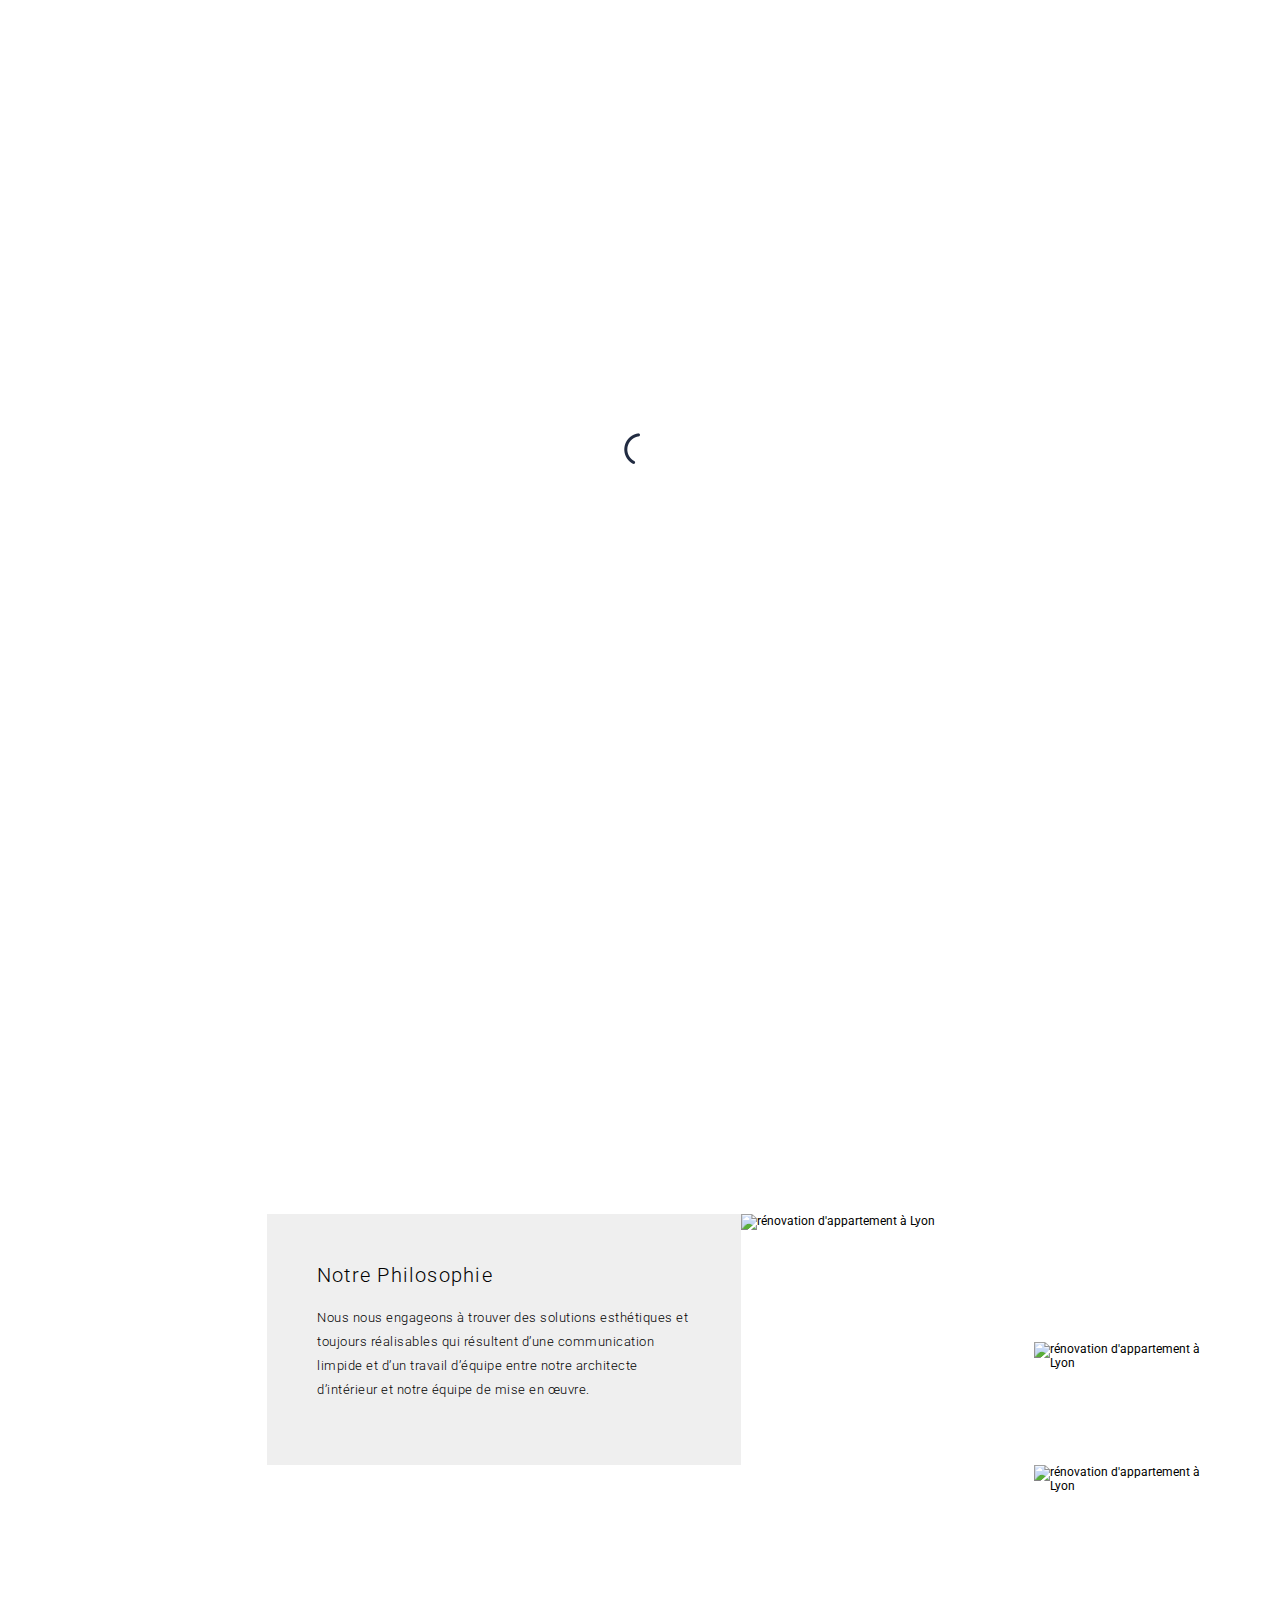
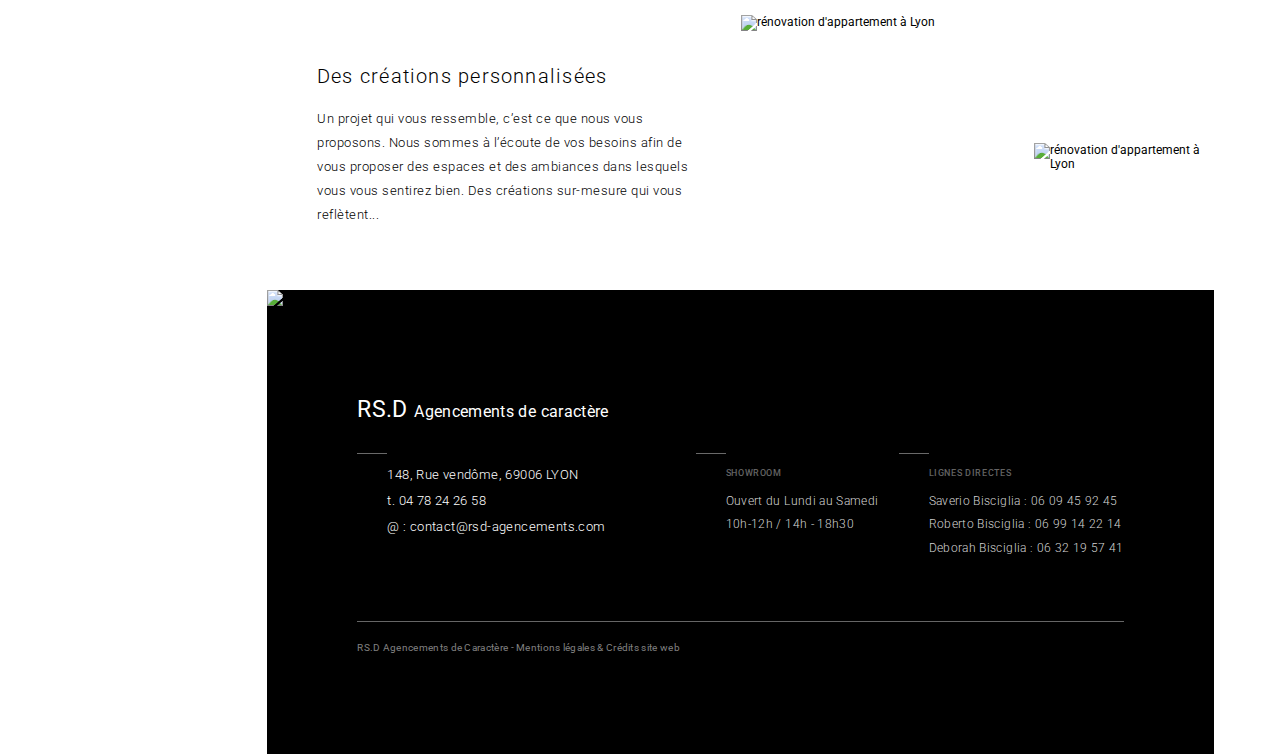
==== commit 9385c491: "moo tools" ====
--- a/index.html
+++ b/index.html
@@ -17,7 +17,7 @@
 <link href="https://fonts.googleapis.com/css?family=Roboto:300,300i,400,400i,500,600" rel="stylesheet"> 
 <link rel="stylesheet" type="text/css" href="assets/styles.css" media="screen" />
 <script src="https://cdnjs.cloudflare.com/ajax/libs/jquery/3.6.1/jquery.min.js" integrity="sha512-aVKKRRi/Q/YV+4mjoKBsE4x3H+BkegoM/em46NNlCqNTmUYADjBbeNefNxYV7giUp0VxICtqdrbqU7iVaeZNXA==" crossorigin="anonymous" referrerpolicy="no-referrer"></script>
-<script src="https://cdnjs.cloudflare.com/ajax/libs/gsap/3.11.3/gsap.min.js"></script>  
+<script src="https://cdnjs.cloudflare.com/ajax/libs/mootools/1.6.0/mootools-core.min.js" integrity="sha512-P6QjhxYLbTLOHQpilU3lsmhwLfgVh/zN5rVzcGbmiTWhMcpkHVk8eqWk2vqvM0Z6OhJfrdbYoTzJtGQYUj8ibw==" crossorigin="anonymous" referrerpolicy="no-referrer"></script>
 </head>
 <body>
 <img src="img/loader.gif" alt="" id="load">
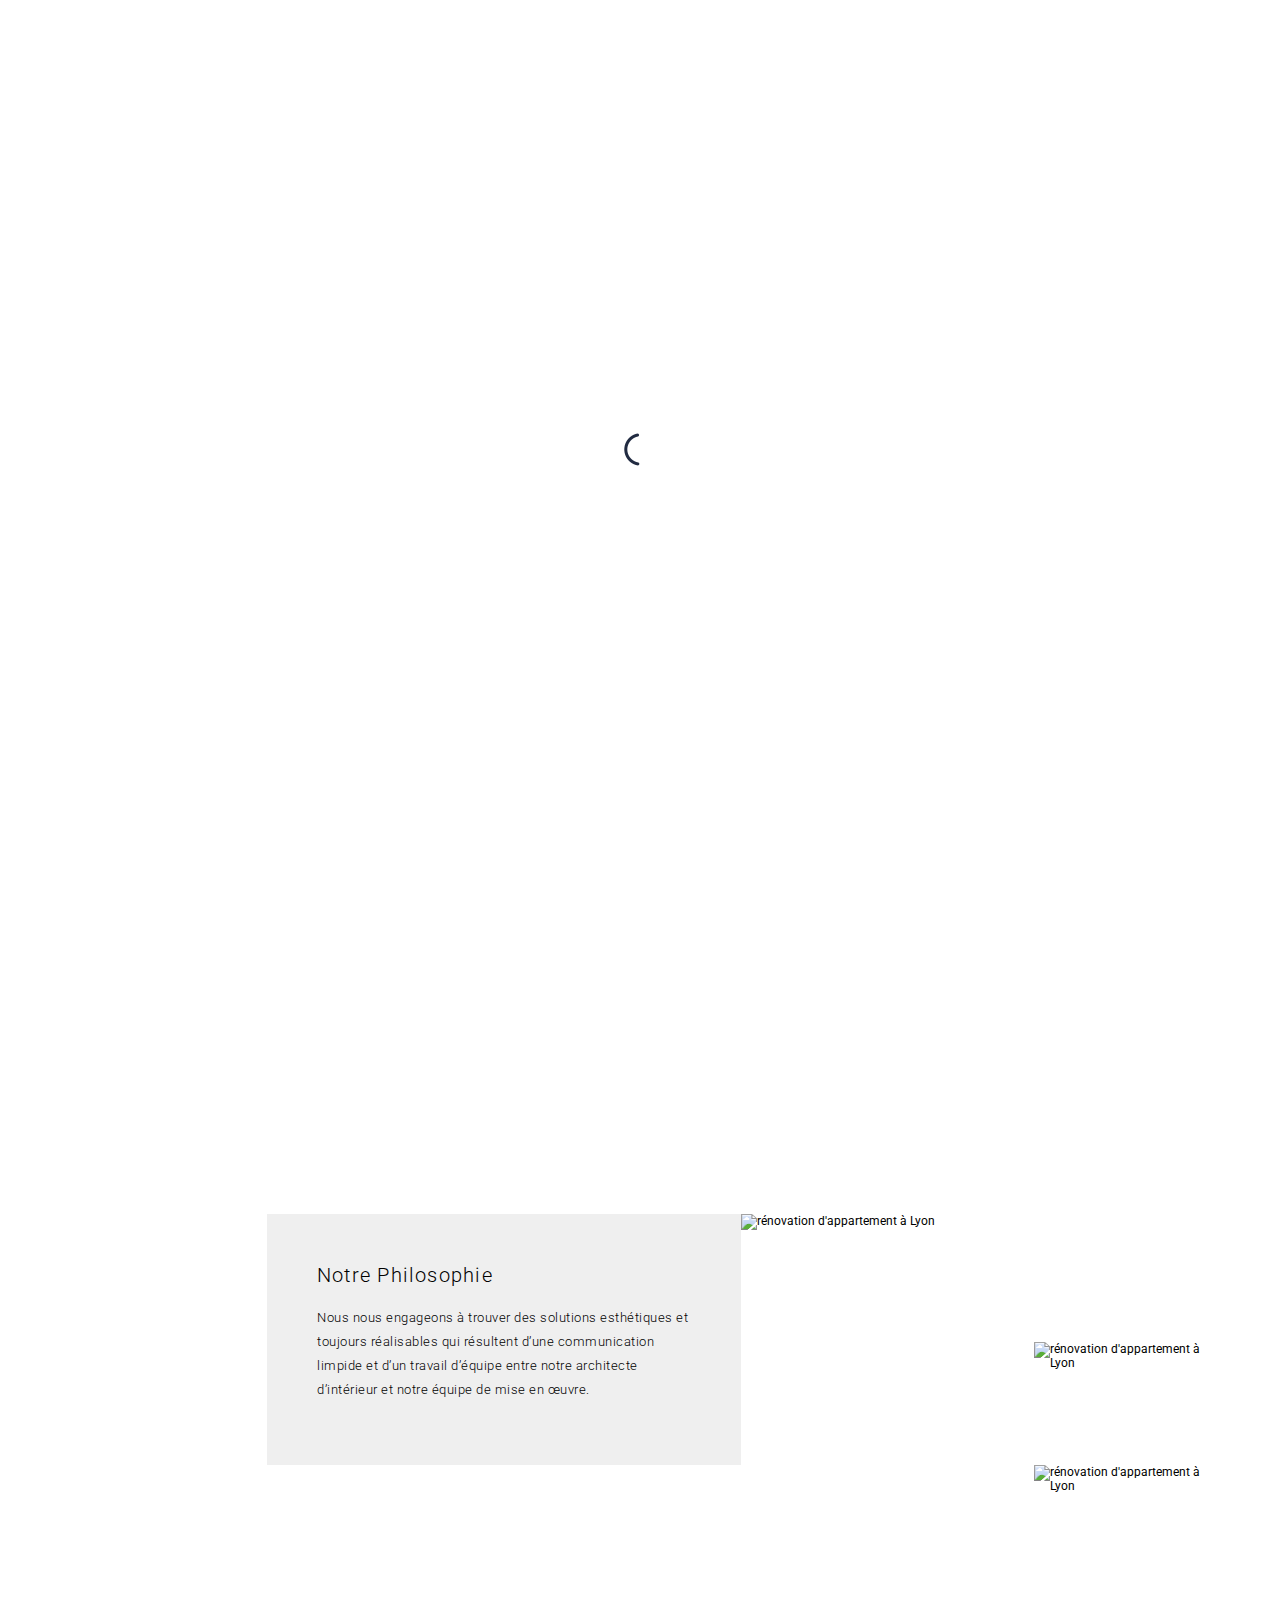
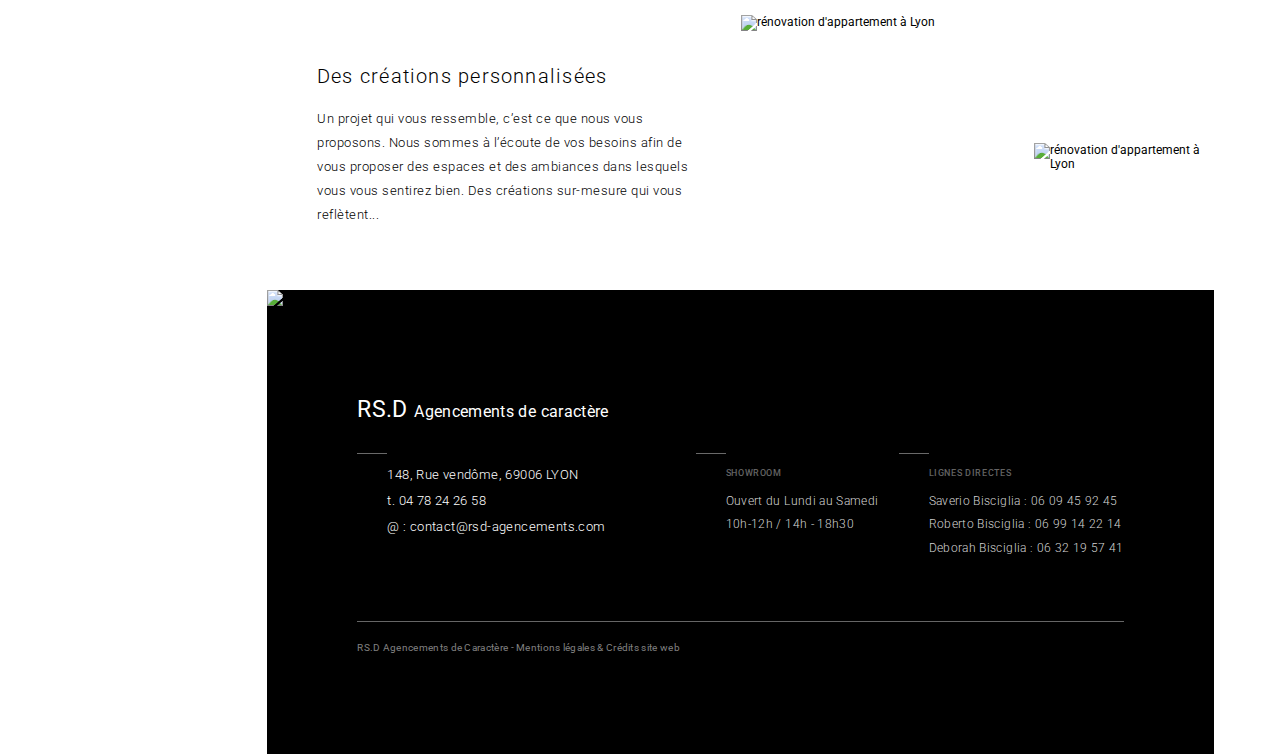
==== commit cafb86fd: "compress" ====
--- a/index.html
+++ b/index.html
@@ -17,7 +17,7 @@
 <link href="https://fonts.googleapis.com/css?family=Roboto:300,300i,400,400i,500,600" rel="stylesheet"> 
 <link rel="stylesheet" type="text/css" href="assets/styles.css" media="screen" />
 <script src="https://cdnjs.cloudflare.com/ajax/libs/jquery/3.6.1/jquery.min.js" integrity="sha512-aVKKRRi/Q/YV+4mjoKBsE4x3H+BkegoM/em46NNlCqNTmUYADjBbeNefNxYV7giUp0VxICtqdrbqU7iVaeZNXA==" crossorigin="anonymous" referrerpolicy="no-referrer"></script>
-<script src="https://cdnjs.cloudflare.com/ajax/libs/mootools/1.6.0/mootools-core.min.js" integrity="sha512-P6QjhxYLbTLOHQpilU3lsmhwLfgVh/zN5rVzcGbmiTWhMcpkHVk8eqWk2vqvM0Z6OhJfrdbYoTzJtGQYUj8ibw==" crossorigin="anonymous" referrerpolicy="no-referrer"></script>
+<script src="/assets/MooTools-Core-1.6.0-compressed.js"></script>
 </head>
 <body>
 <img src="img/loader.gif" alt="" id="load">
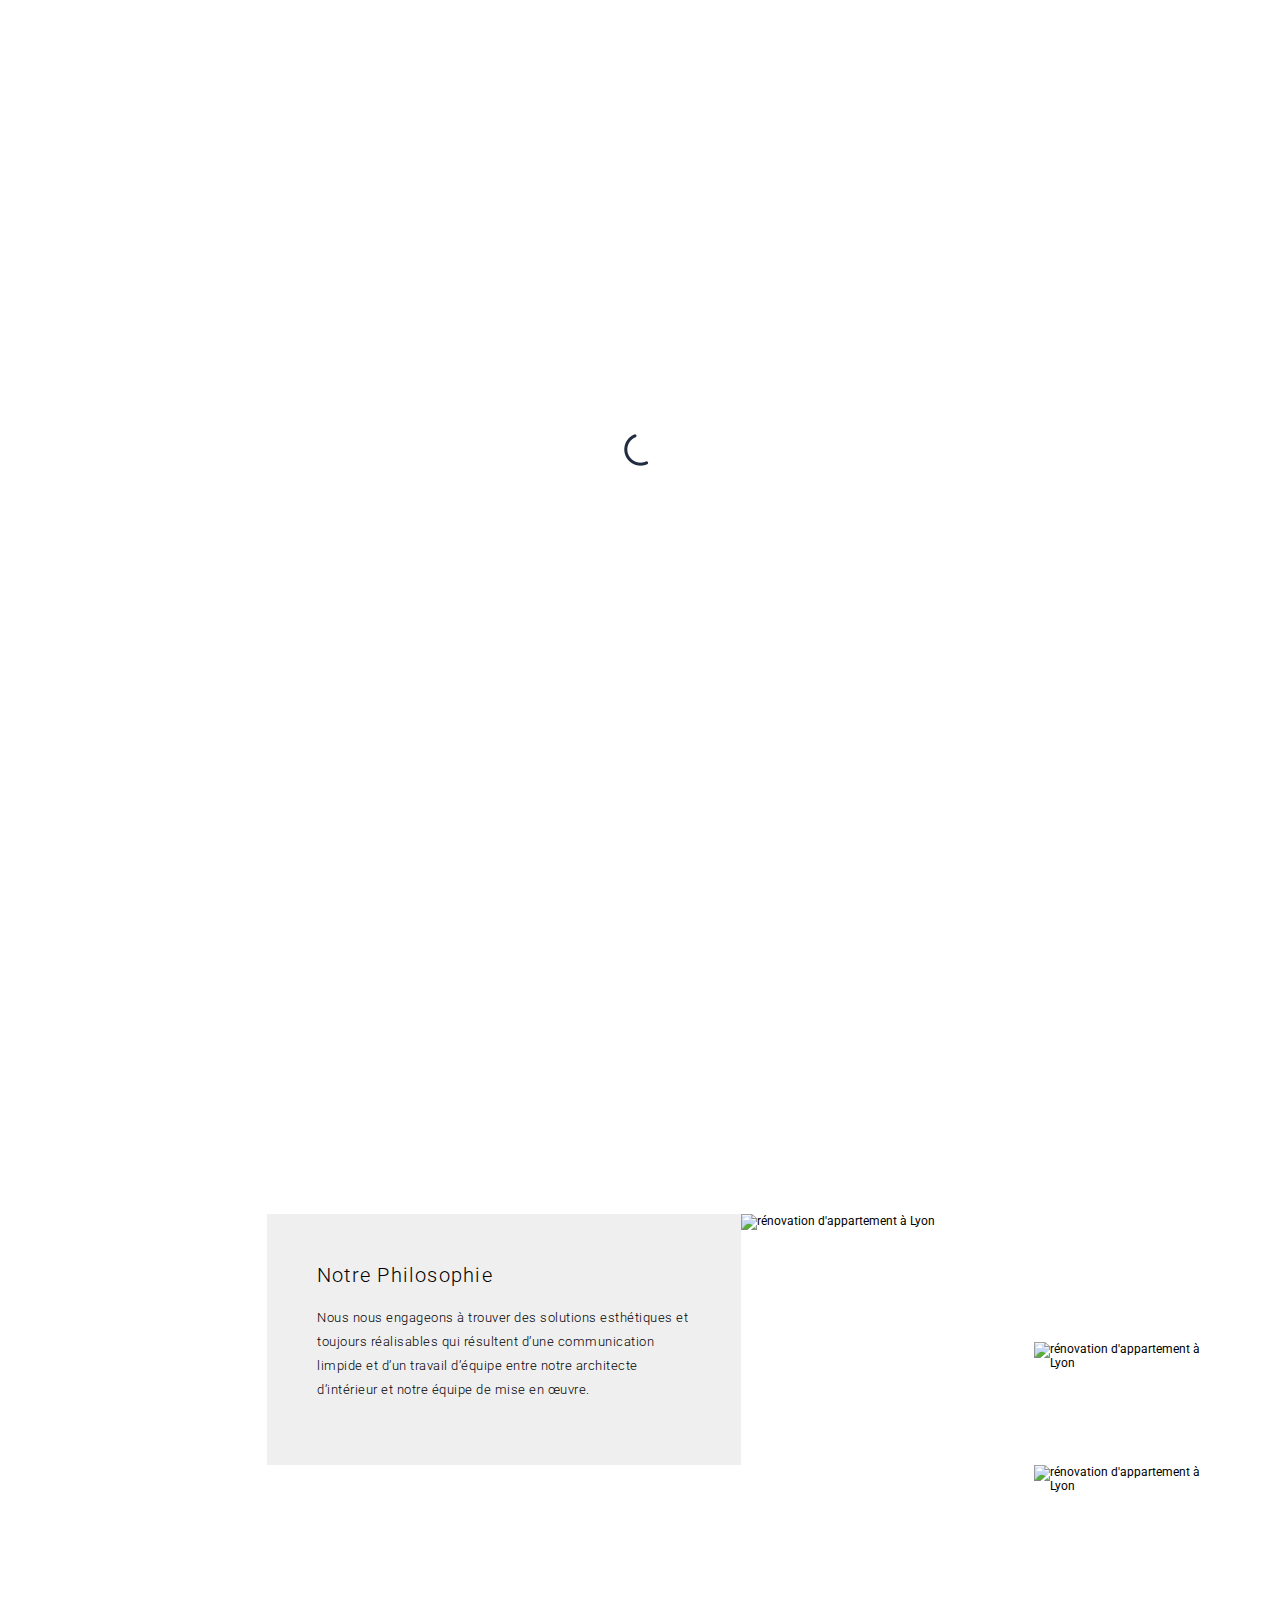
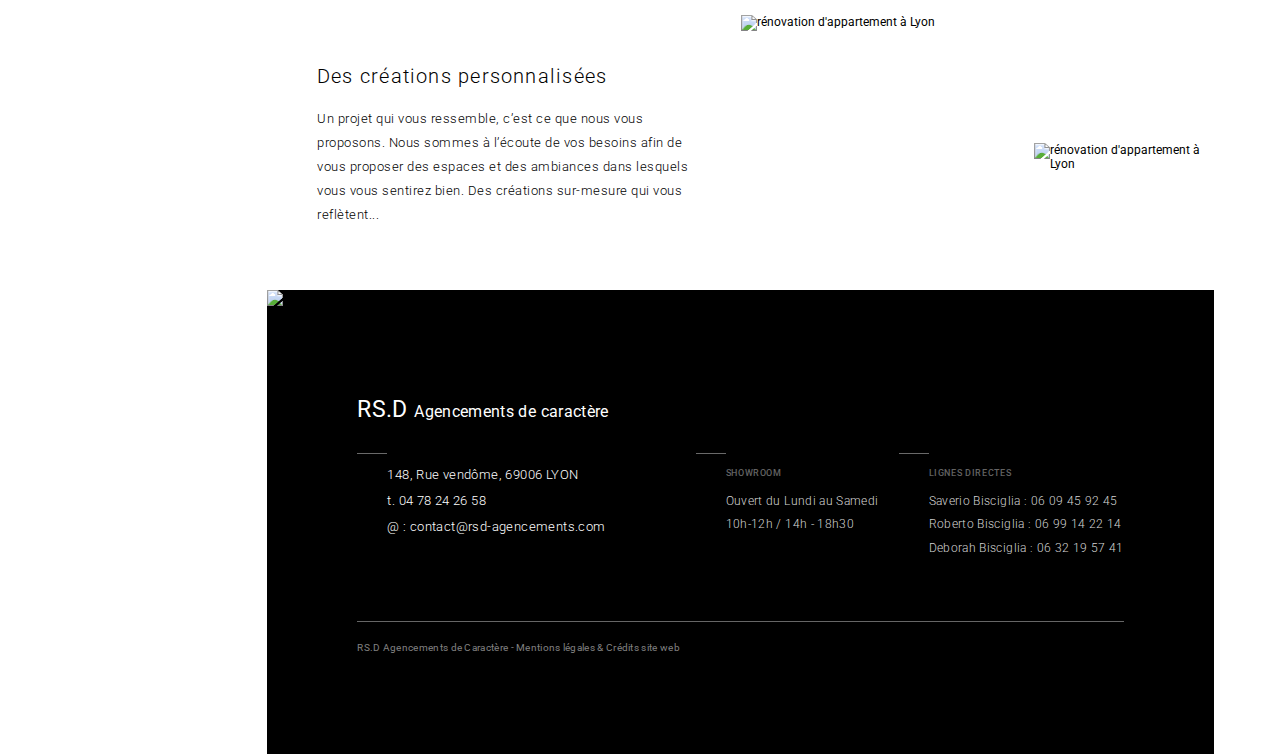
==== commit 79064dfd: "oops" ====
--- a/index.html
+++ b/index.html
@@ -17,7 +17,7 @@
 <link href="https://fonts.googleapis.com/css?family=Roboto:300,300i,400,400i,500,600" rel="stylesheet"> 
 <link rel="stylesheet" type="text/css" href="assets/styles.css" media="screen" />
 <script src="https://cdnjs.cloudflare.com/ajax/libs/jquery/3.6.1/jquery.min.js" integrity="sha512-aVKKRRi/Q/YV+4mjoKBsE4x3H+BkegoM/em46NNlCqNTmUYADjBbeNefNxYV7giUp0VxICtqdrbqU7iVaeZNXA==" crossorigin="anonymous" referrerpolicy="no-referrer"></script>
-<script src="/assets/MooTools-Core-1.6.0-compressed.js"></script>
+<script src="assets/MooTools-Core-1.6.0-compressed.js"></script>
 </head>
 <body>
 <img src="img/loader.gif" alt="" id="load">
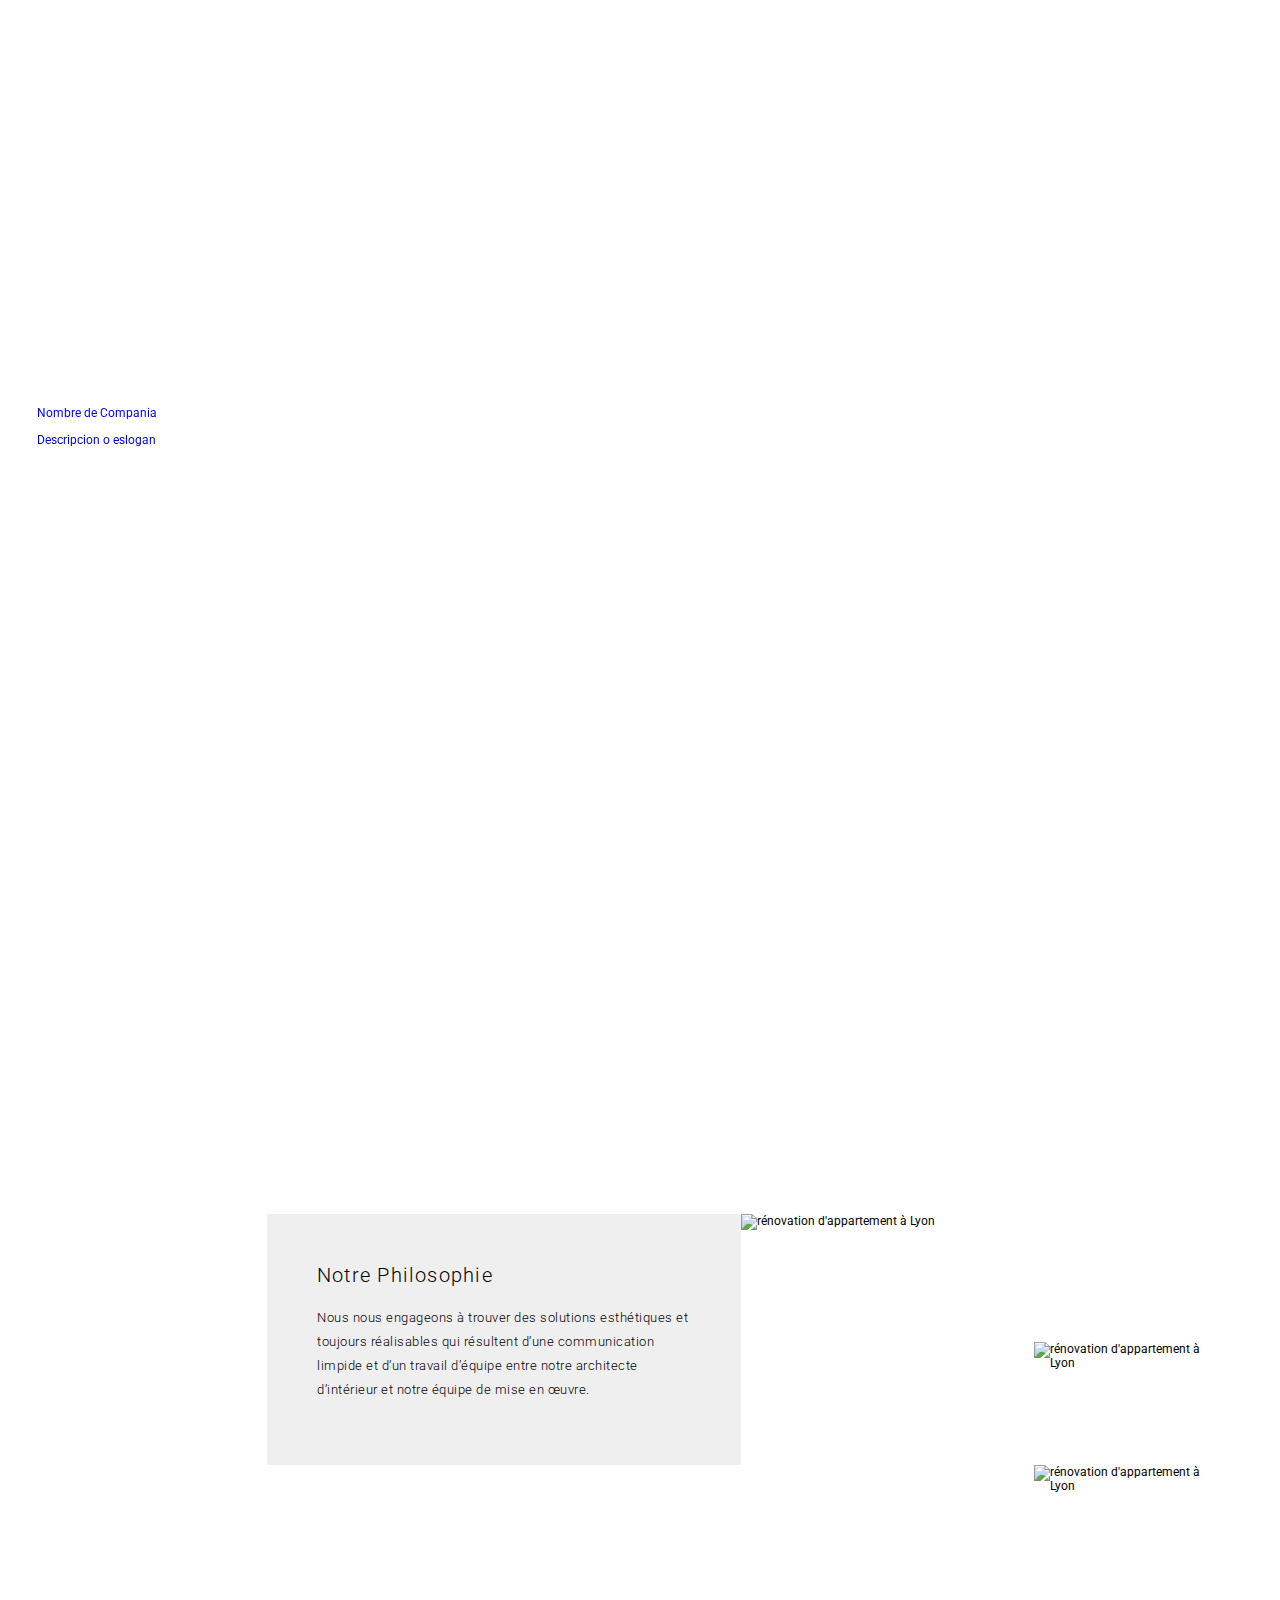
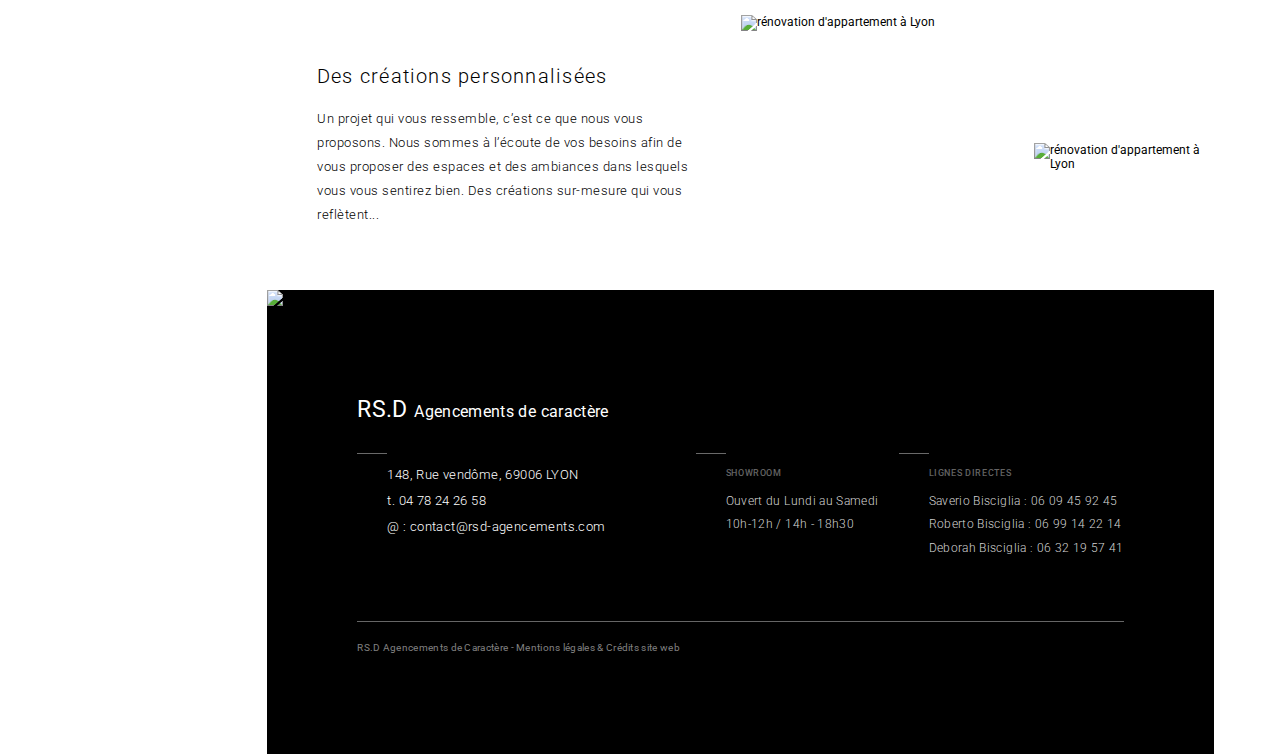
==== commit 8a88cc1a: "fix" ====
--- a/index.html
+++ b/index.html
@@ -15,9 +15,7 @@
 <link rel="apple-touch-icon" href="Images/RSD-icone-180x180.png" />
 <script>document.documentElement.className+="H";</script>
 <link href="https://fonts.googleapis.com/css?family=Roboto:300,300i,400,400i,500,600" rel="stylesheet"> 
-<link rel="stylesheet" type="text/css" href="assets/styles.css" media="screen" />
-<script src="https://cdnjs.cloudflare.com/ajax/libs/jquery/3.6.1/jquery.min.js" integrity="sha512-aVKKRRi/Q/YV+4mjoKBsE4x3H+BkegoM/em46NNlCqNTmUYADjBbeNefNxYV7giUp0VxICtqdrbqU7iVaeZNXA==" crossorigin="anonymous" referrerpolicy="no-referrer"></script>
-<script src="assets/MooTools-Core-1.6.0-compressed.js"></script>
+<link rel="stylesheet" type="text/css" href="assets/styles.css" media="screen" /><script src="assets/MooTools-Core-1.6.0-compressed.js"></script>
 </head>
 <body>
 <img src="img/loader.gif" alt="" id="load">
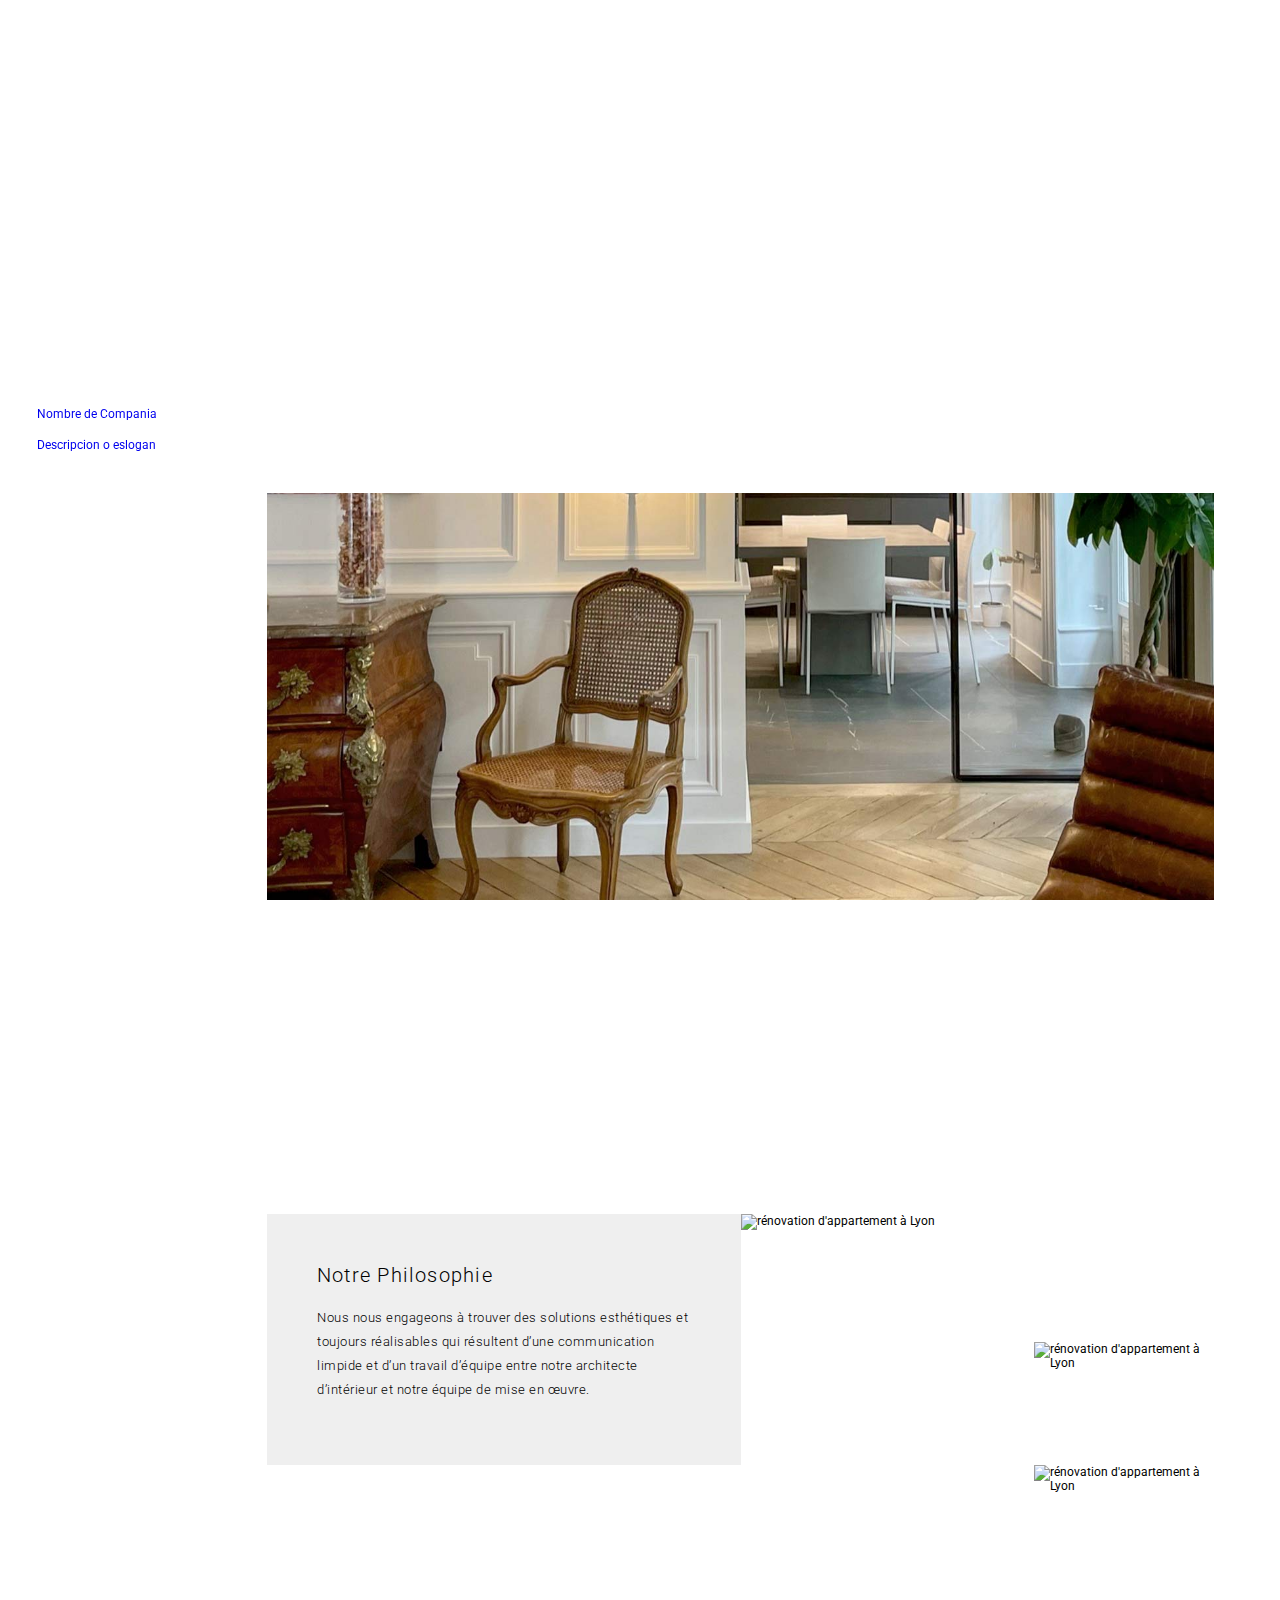
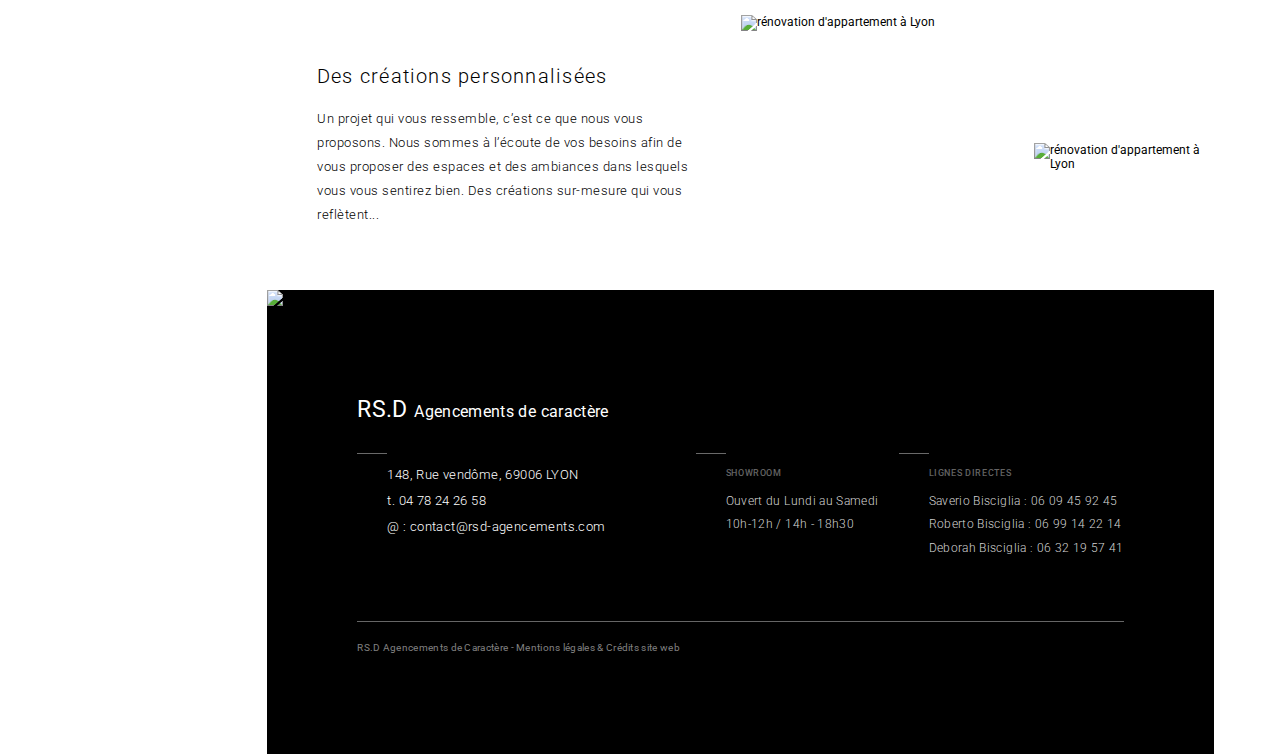
==== commit fb9d6e47: "oops" ====
--- a/index.html
+++ b/index.html
@@ -20,9 +20,9 @@
 <body>
 <img src="img/loader.gif" alt="" id="load">
 <a href="./" id="logoB">
-	<h1>Nombre de Compania</h1>
+	<img>Nombre de Compania</img>
     <i></i>
-	<p  alt="Logo">Descripcion o eslogan</p>
+	<img  alt="Logo">Descripcion o eslogan</img>
 </a>
 <div id="bandeG"></div><div id="bandeD"></div>
 <div id="navigation">
--- a/assets/styles.css
+++ b/assets/styles.css
@@ -26,7 +26,7 @@
 #menuMob {display:none}
 #logoB {width:254px; display:block; height:auto; position:fixed; top:50%; left:50px; margin-top:-58px; z-index:501; display:block; overflow:hidden; padding-bottom:30px}
 	#logoB i {width:0; height:1px; background-color:#000; display:block; visibility:hidden}
-	#logoB img {width:100%;transform-origin: 0 0;}
+	#logoB h1 {width:100%;transform-origin: 0 0;}
 	.H #logoB {visibility:hidden}
 	
 #logo {width:254px; display:block; height:auto; position:fixed; top:50%; left:50px; margin-top:-53px; z-index:501; display:block; overflow:hidden; display:none}
@@ -972,7 +972,7 @@
 #menuMob {display:block}
 body {font-size:0.8em}
 #logoB {width:140px; height:auto; position:fixed; top:12px; left:15px; margin-top:0; z-index:950; display:block; overflow:hidden; padding-bottom:6px}
-	#logoB img {width:100%}
+	#logoB h1 {width:100%}
 	#logoB i { display:none}
 	.H #logoB {visibility:hidden}
 #bandeG {width:100%; height:80px; position:fixed; top:0; left:0; background-color:#FFF; z-index:900;}
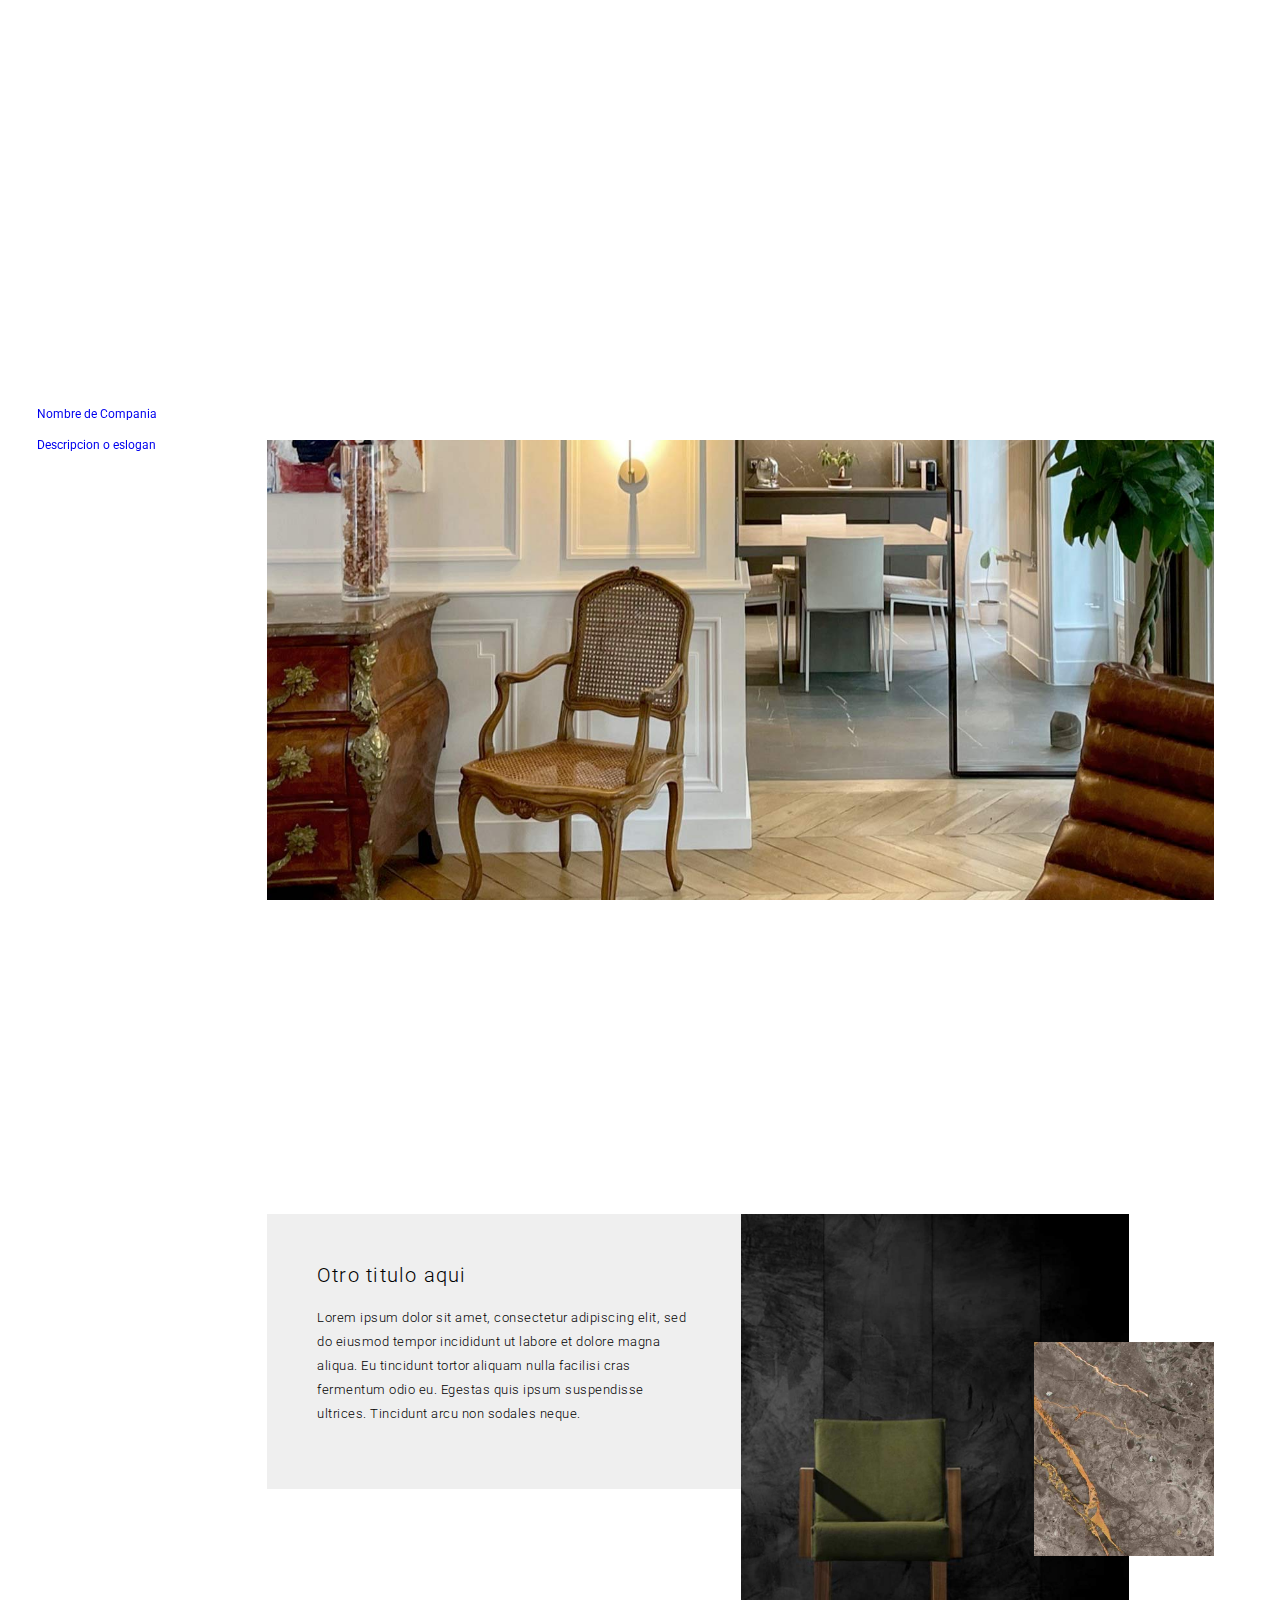
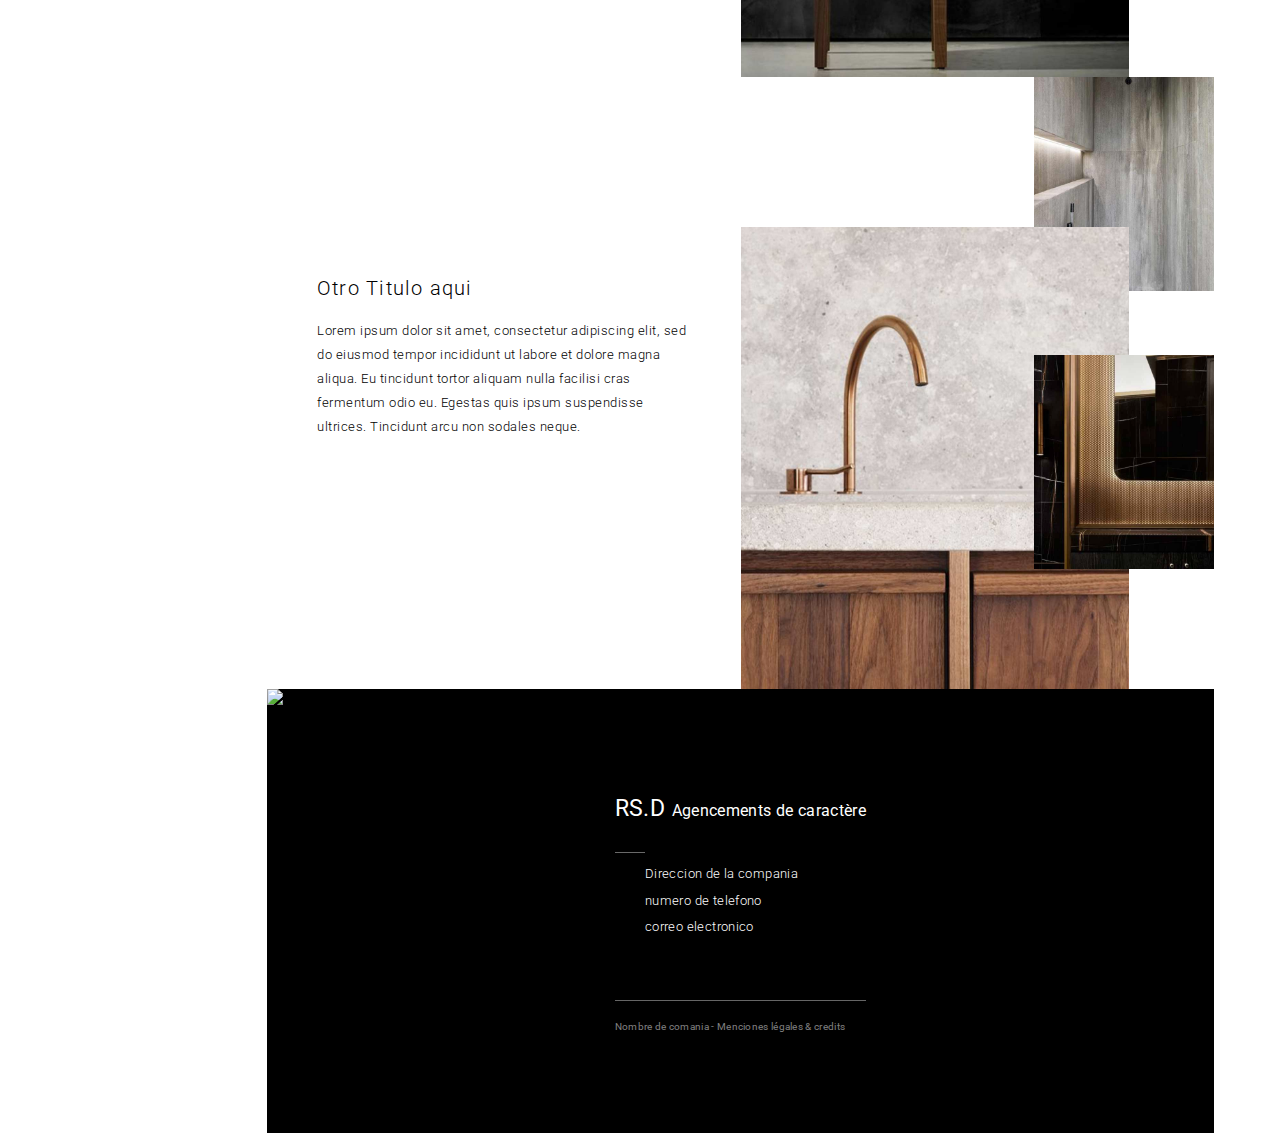
==== commit 1cc54cfb: "more" ====
--- a/index.html
+++ b/index.html
@@ -44,55 +44,47 @@
 </div>
 
 <div id="intro">
-	<h3>Un interlocuteur unique</h3>
-	<p>Nous sommes une équipe de passionnés fournissant une solution de qualité pour tous vos travaux intérieurs. Notre équipe prend en charge vos projets, de la conception jusqu’à la réalisation avec comme fil conducteur :  Confiance &amp; Qualité.</p>
-    <span class="suite"><i>Lire la suite<b></b></i></span>
+	<h3>Un subtitulo aqui</h3>
+	<p>Lorem ipsum dolor sit amet, consectetur adipiscing elit, sed do eiusmod tempor incididunt ut labore et dolore magna aliqua. Eu tincidunt tortor aliquam nulla facilisi cras fermentum odio eu. Egestas quis ipsum suspendisse ultrices. Tincidunt arcu non sodales neque.</p>
+    <span class="suite"><i>Un link aqui<b></b></i></span>
 </div>
 
 <div id="contenu">
     <br>
     <div class="bandeauscroll">
     <div id="valeurs1">
-        <h2>Notre Philosophie</h2>
-        <p>Nous nous engageons à trouver des solutions esthétiques et toujours réalisables qui résultent d’une communication limpide et d’un travail d’équipe entre notre architecte d’intérieur et notre équipe de mise en œuvre.</p> 
+        <h2>Otro titulo aqui</h2>
+        <p>Lorem ipsum dolor sit amet, consectetur adipiscing elit, sed do eiusmod tempor incididunt ut labore et dolore magna aliqua. Eu tincidunt tortor aliquam nulla facilisi cras fermentum odio eu. Egestas quis ipsum suspendisse ultrices. Tincidunt arcu non sodales neque.</p> 
     </div>
-        <img src="Images/Accueil/RSD-Renovation-appartement-Lyon-vignette-1.jpg" alt="rénovation d'appartement à Lyon" id="vignette1">
-        <img src="Images/Accueil/RSD-Renovation-appartement-Lyon-vignette-3.jpg" alt="rénovation d'appartement à Lyon" id="vignette3">
-        <img src="Images/Accueil/RSD-Renovation-appartement-Lyon-vignette-5.jpg" alt="rénovation d'appartement à Lyon" id="vignette4">
+        <img src="img/vignette1.jpg" alt="rénovation d'appartement à Lyon" id="vignette1">
+        <img src="img/vignette3.jpg" alt="rénovation d'appartement à Lyon" id="vignette3">
+        <img src="img/vignette5.jpg" alt="rénovation d'appartement à Lyon" id="vignette4">
         <div class="ret"></div>
     </div>
     
     <div class="bandeauscroll">
     <div id="valeurs2">
-        <h2>Des créations personnalisées</h2>
-		<p>Un projet qui vous ressemble, c’est ce que nous vous proposons. Nous sommes à l’écoute de vos besoins afin de vous proposer des espaces et des ambiances dans lesquels vous vous sentirez bien. Des créations sur-mesure qui vous reflètent... </p>
+        <h2>Otro Titulo aqui</h2>
+		<p>Lorem ipsum dolor sit amet, consectetur adipiscing elit, sed do eiusmod tempor incididunt ut labore et dolore magna aliqua. Eu tincidunt tortor aliquam nulla facilisi cras fermentum odio eu. Egestas quis ipsum suspendisse ultrices. Tincidunt arcu non sodales neque.</p>
         
     </div>
-        <img src="Images/Accueil/RSD-Renovation-appartement-Lyon-vignette-2.jpg" alt="rénovation d'appartement à Lyon" id="vignette2">
-        <img src="Images/Accueil/RSD-Renovation-appartement-Lyon-vignette-4.jpg" alt="rénovation d'appartement à Lyon" id="vignette5">
+        <img src="img/vignette2.jpg" alt="rénovation d'appartement à Lyon" id="vignette2">
+        <img src="img/vignette4.jpg" alt="rénovation d'appartement à Lyon" id="vignette5">
         <div class="ret"></div>
     </div>
       
     
     <div id="bas">
-    	<img src="Images/Accueil/RSD-Agencements-de-caractere-Lyon.jpg" alt="RSD Agencements de caractère">
+    	<img src="img/footerjpg" alt="RSD Agencements de caractère">
         <div id="contbas">
         	<span id="logobas"><strong>RS.D </strong><span>Agencements de caractère</span></span>
             <div id="coordonnees"><i class="trait"></i>
-            148, Rue vendôme, 69006 LYON<br>
-            t. 04 78 24 26 58<br>
-            @ : contact@rsd-agencements.com</div>
-            <div id="showroom"><i class="trait"></i>
-            <span class="soustitre">Showroom</span>
-            <p class="infos">Ouvert du Lundi au Samedi<br> 
-			10h-12h / 14h - 18h30</p></div>
-            <div id="lignes"><i class="trait"></i>
-            <span class="soustitre">Lignes directes</span>
-            <p class="infos">Saverio Bisciglia : 06 09 45 92 45<br>
-			Roberto Bisciglia : 06 99 14 22 14<br>
-			Deborah Bisciglia : 06 32 19 57 41</p></div>
+            Direccion de la compania<br>
+            numero de telefono<br>
+            correo electronico</div>
+           
             <div class="ret"></div>
-            <div id="mentions">RS.D Agencements de Caractère - <a href="mentions-site-web.html">Mentions légales &amp; Crédits site web</a></div>
+            <div id="mentions">Nombre de comania - <a href="mentions-site-web.html">Menciones légales &amp; credits</a></div>
         </div>
     </div>
 </div>
@@ -101,7 +93,7 @@
 <svg id="fleche" viewbox="0 0 60 60" xmlns="http://www.w3.org/2000/svg"><path d="M17.75,55.121c-0.282,0-0.563-0.107-0.778-0.322c-0.43-0.428-0.43-1.125,0-1.555L39.877,30.34L17.134,7.596
 	c-0.43-0.43-0.43-1.126,0-1.556s1.126-0.43,1.556,0L42.988,30.34l-24.46,24.461C18.313,55.014,18.031,55.121,17.75,55.121z"/></svg>
 
-<div id="sociaux"><a href="https://www.instagram.com/rsd_agencements/" target="_blank"><img src="Images/Instagram-RSD-Lyon.png" alt="RSD Agencements Instagram"></a><a href="https://www.facebook.com/RSDagencements/" target="_blank"><img src="Images/Facebook-RSD-Lyon.png" alt="RSD Agencements Facebook"></a></div>
+<div id="sociaux"><a href="" target="_blank"><img src="Images/Instagram-RSD-Lyon.png" ></a><a href="" target="_blank"><img src="Images/Facebook-RSD-Lyon.png" ></a></div>
 <div id="menuMob"></div>
 
 <script src="assets/load.js" onload="GLOBAL()"></script> 
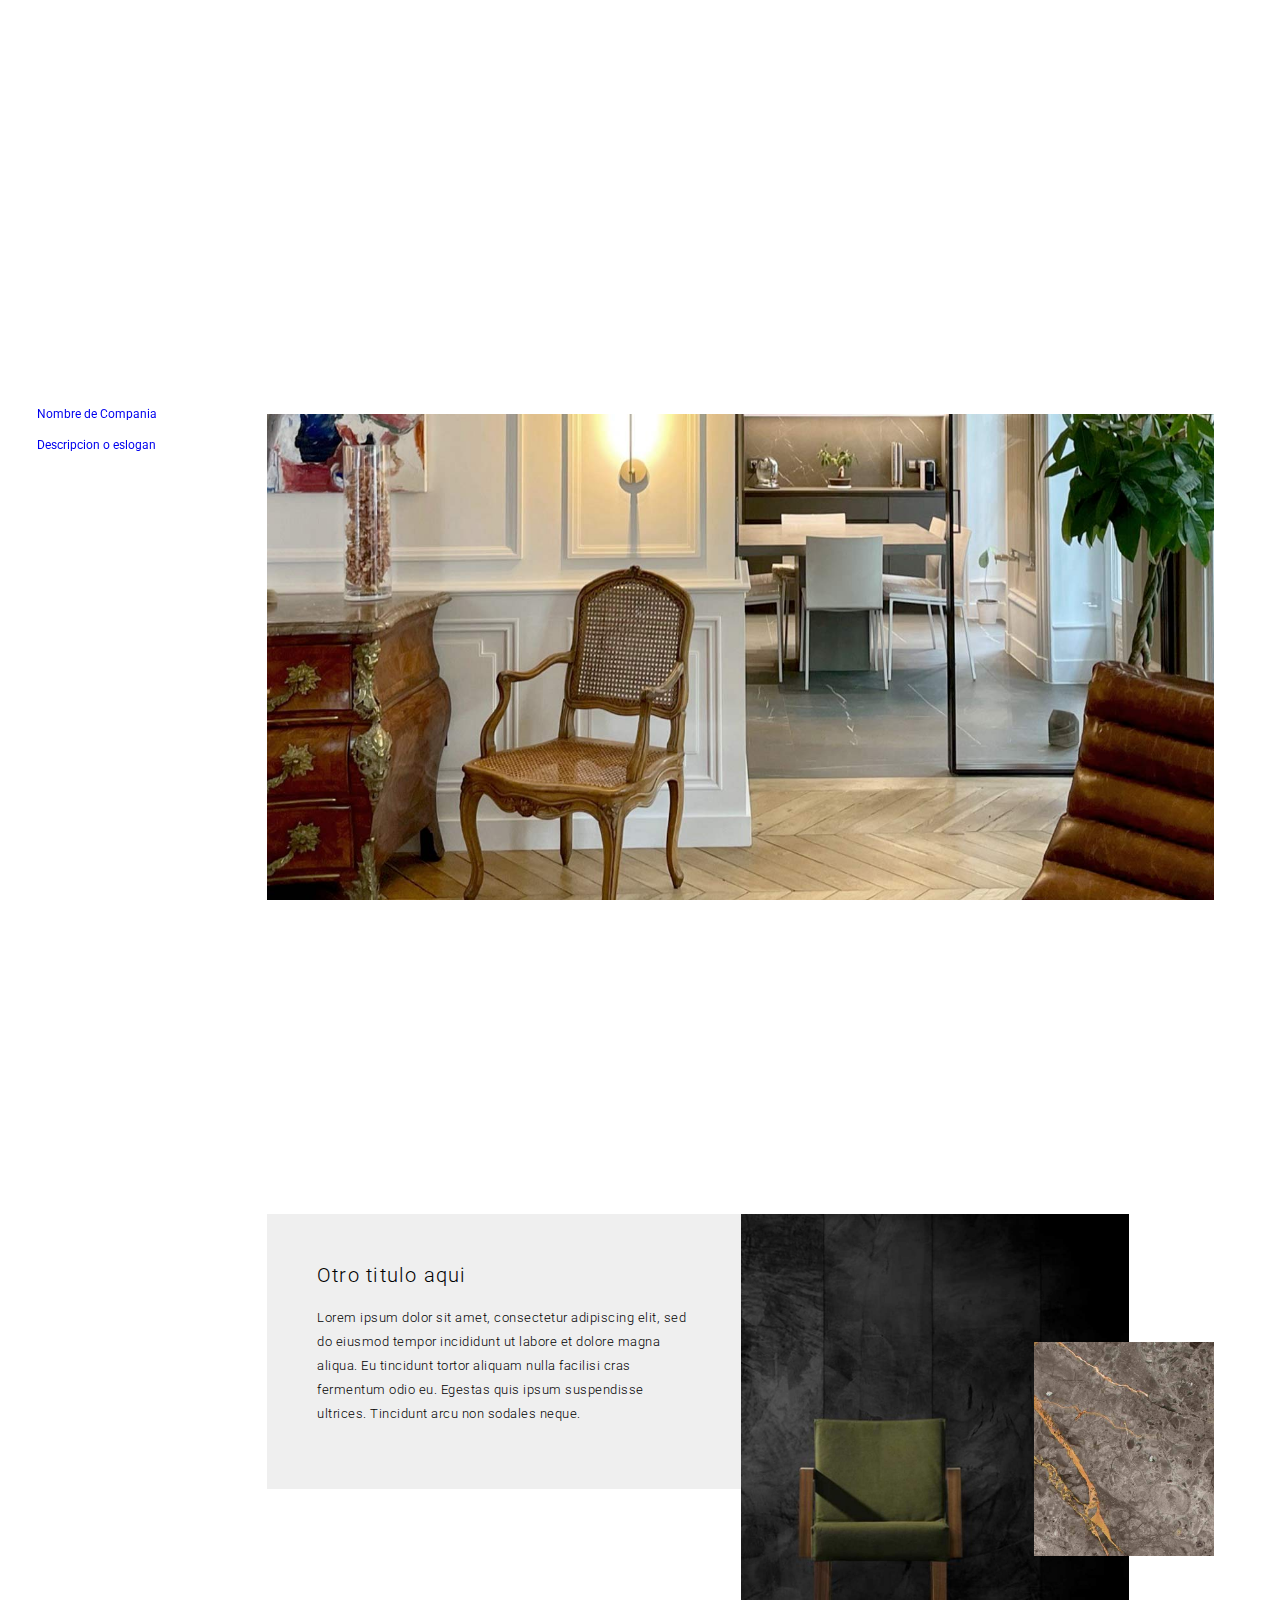
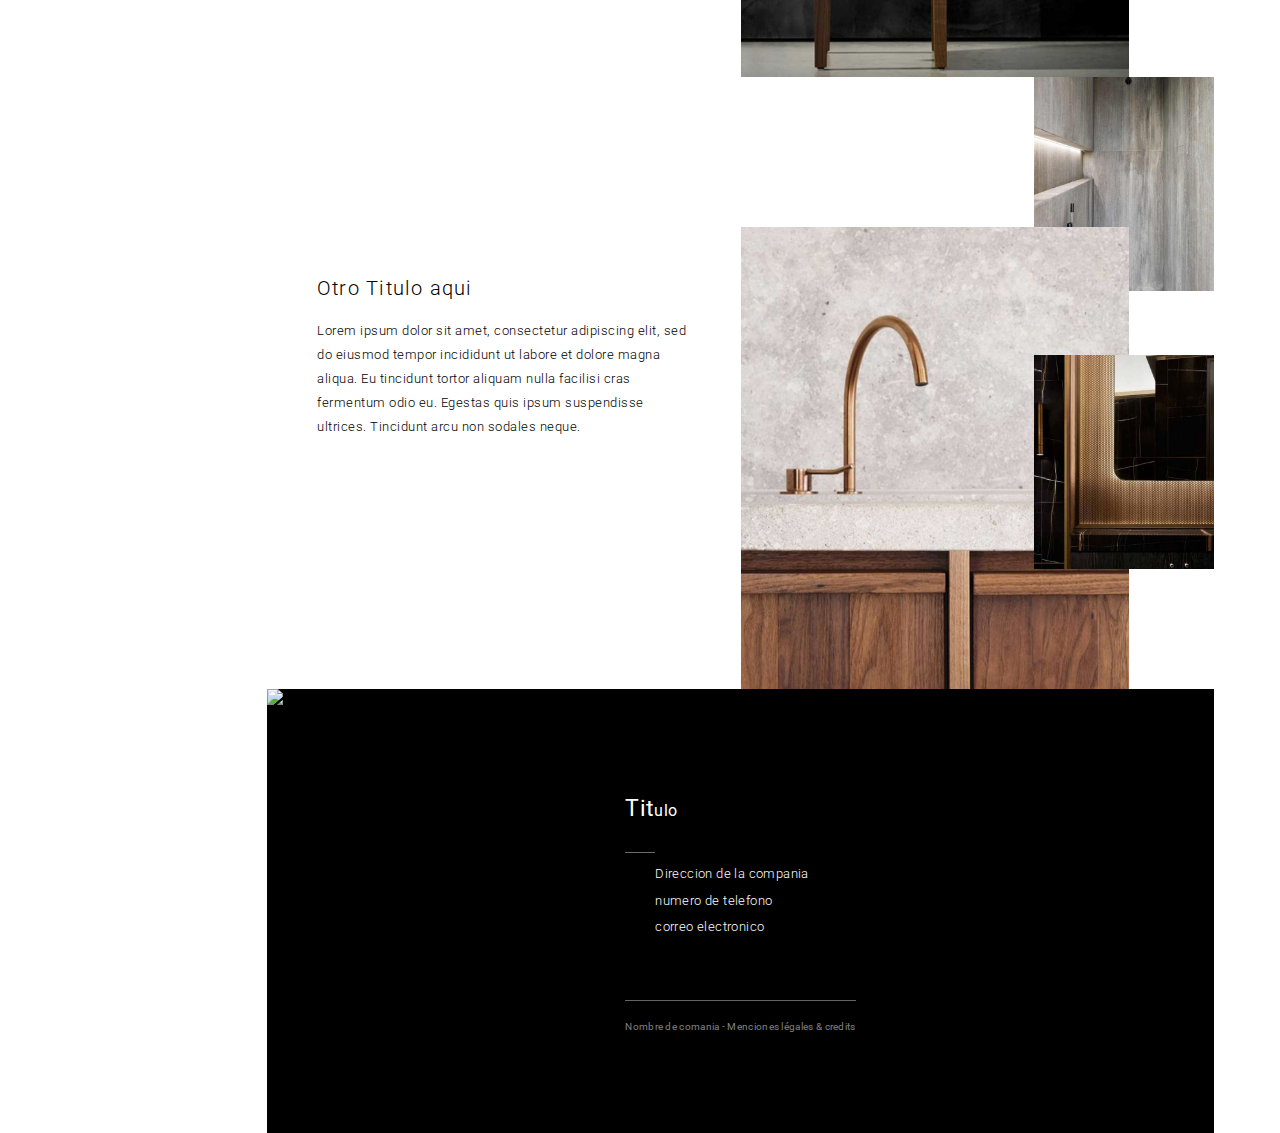
==== commit 40bc04e8: "more" ====
--- a/index.html
+++ b/index.html
@@ -2,7 +2,7 @@
 <html lang="fr">
 <head>
 <meta charset="UTF-8">
-<title>RS.D Agencements, architecte d'intérieur à Lyon 6e</title>
+<title>Titulo</title>
 <meta name="description" content="RS.D Agencements est spécialisé dans la rénovation d'appartement à Lyon 6e depuis 1985 : architecture intérieure complète, rénovation cuisine, salle de bains." />
 <meta name="keywords" content="RSD, Achitecte, intérieur, rénovation, appartement, Lyon." />
 <meta name="author" content="RSD Agencements de caractère" />
@@ -77,7 +77,7 @@
     <div id="bas">
     	<img src="img/footerjpg" alt="RSD Agencements de caractère">
         <div id="contbas">
-        	<span id="logobas"><strong>RS.D </strong><span>Agencements de caractère</span></span>
+        	<span id="logobas"><strong>Tit</strong><span>ulo</span></span>
             <div id="coordonnees"><i class="trait"></i>
             Direccion de la compania<br>
             numero de telefono<br>
